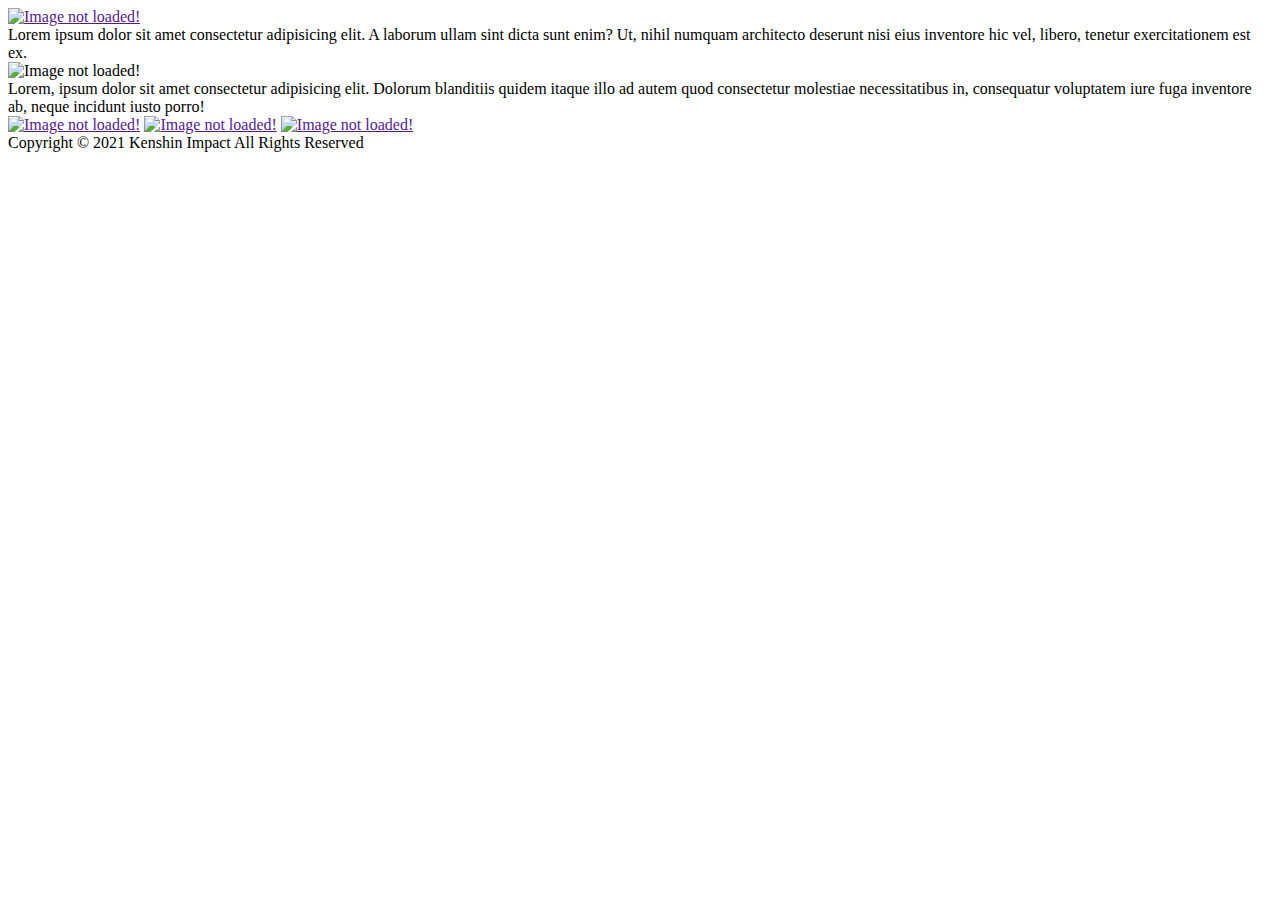
==== index.html @ 0c03f84d "Merge branch 'main' of https://github.com/YouCanCallMeMatt/HCI_FinalProject_KenshinImpact into main" ====
<!DOCTYPE html>
<html lang="en">

<head>
    <meta charset="UTF-8">
    <meta http-equiv="X-UA-Compatible" content="IE=edge">
    <meta name="viewport" content="width=device-width, initial-scale=1.0">
    <title>Kenshin Impact | Home</title>
    <link rel="shortcut icon" type="image/jpg" href="Favicon_Image_Location" />
    <link rel="stylesheet" href="./css/home.css">
</head>

<body>
    <div class="navbar">
        <a href=""><img src="" alt="Image not loaded!"></a>
        <div class="navbar-dropdown">

        </div>
    </div>
    <div class="content">
        Lorem ipsum dolor sit amet consectetur adipisicing elit. A laborum ullam sint dicta sunt enim? Ut, nihil numquam
        architecto deserunt nisi eius inventore hic vel, libero, tenetur exercitationem est ex.
    </div>
    <div class="footer">
        <div class="footer-top">
            <div class="footer-top-logo">
                <img src="" alt="Image not loaded!">
            </div>
            <div class="footer-top-content">
                Lorem, ipsum dolor sit amet consectetur adipisicing elit. Dolorum blanditiis quidem itaque illo ad autem
                quod consectetur molestiae necessitatibus in, consequatur voluptatem iure fuga inventore ab, neque
                incidunt iusto porro!
            </div>
            <div class="footer-top-social">
                <a href=""><img src="" alt="Image not loaded!"></a>
                <a href=""><img src="" alt="Image not loaded!"></a>
                <a href=""><img src="" alt="Image not loaded!"></a>
            </div>
        </div>
        <div class="footer-bottom">
            Copyright &copy 2021 Kenshin Impact All Rights Reserved
        </div>
    </div>
</body>

</html>
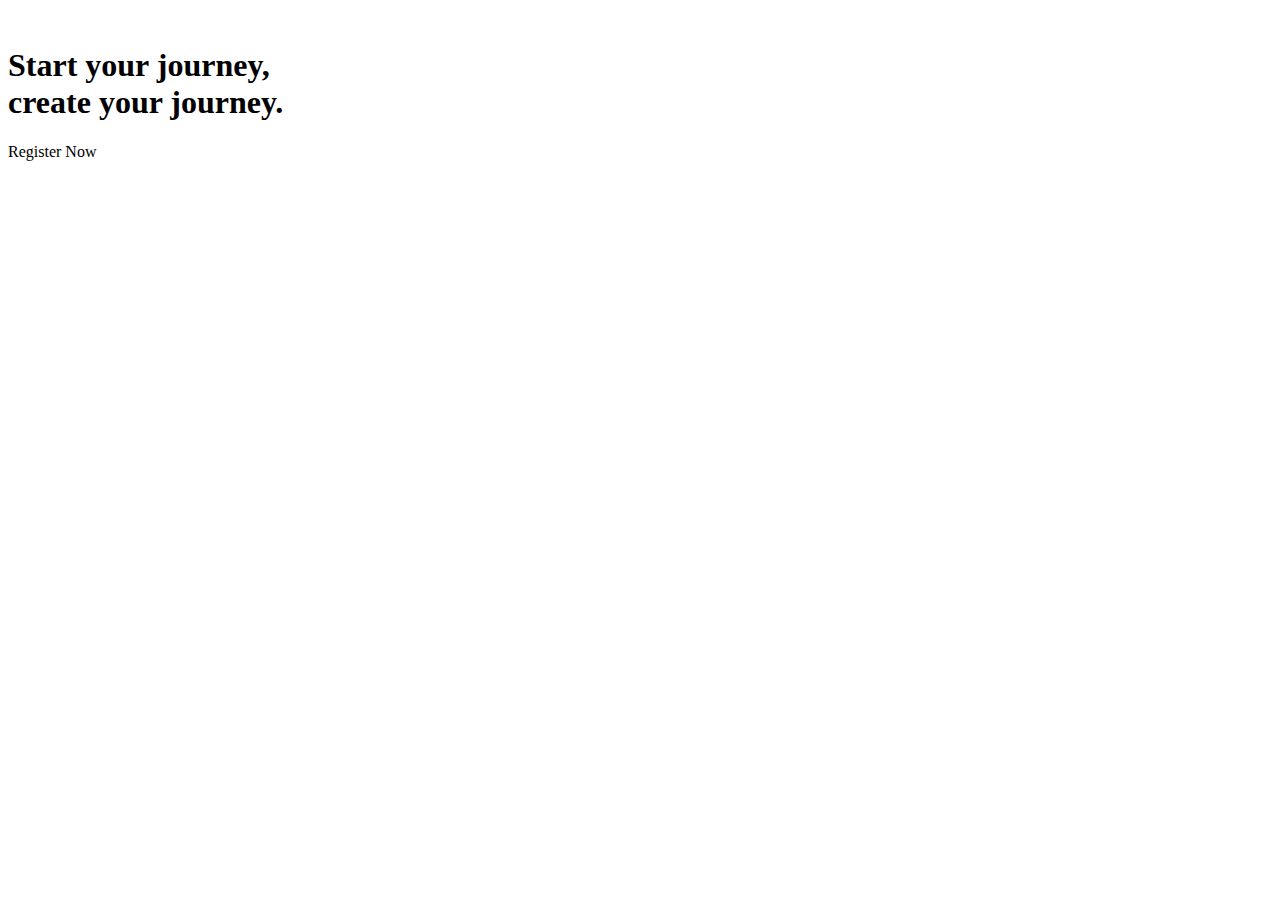
==== commit fce77149: "Modify" ====
--- a/index.html
+++ b/index.html
@@ -2,45 +2,37 @@
 <html lang="en">
 
 <head>
-    <meta charset="UTF-8">
-    <meta http-equiv="X-UA-Compatible" content="IE=edge">
-    <meta name="viewport" content="width=device-width, initial-scale=1.0">
-    <title>Kenshin Impact | Home</title>
-    <link rel="shortcut icon" type="image/jpg" href="Favicon_Image_Location" />
-    <link rel="stylesheet" href="./css/home.css">
+  <meta charset="UTF-8" />
+  <meta http-equiv="X-UA-Compatible" content="IE=edge" />
+  <meta name="viewport" content="width=device-width, initial-scale=1.0" />
+  <title>Kenshin Impact | Home</title>
+  <link rel="shortcut icon" type="image/jpg" href="Favicon_Image_Location" />
+  <link rel="stylesheet" href="./css/home.css" />
 </head>
 
 <body>
-    <div class="navbar">
-        <a href=""><img src="" alt="Image not loaded!"></a>
-        <div class="navbar-dropdown">
+  <span id="navbar-partial"></span>
 
-        </div>
+  <section class="hero dm-text">
+    <img class="slide active" src="./Assets/Pages/home/header1.jpg" alt="" />
+    <img class="slide deactivate" src="./Assets/Pages/home/header2.jpg" alt="" />
+    <img class="slide deactivate" src="./Assets/Pages/home/header3.jpg" alt="" />
+    <img class="slide deactivate" src="./Assets/Pages/home/header4.jpg" alt="" />
+
+    <div class="text-container">
+      <h1 class="">Start your journey, <br />create your journey.</h1>
+      <div class="btn">Register Now</div>
     </div>
-    <div class="content">
-        Lorem ipsum dolor sit amet consectetur adipisicing elit. A laborum ullam sint dicta sunt enim? Ut, nihil numquam
-        architecto deserunt nisi eius inventore hic vel, libero, tenetur exercitationem est ex.
-    </div>
-    <div class="footer">
-        <div class="footer-top">
-            <div class="footer-top-logo">
-                <img src="" alt="Image not loaded!">
-            </div>
-            <div class="footer-top-content">
-                Lorem, ipsum dolor sit amet consectetur adipisicing elit. Dolorum blanditiis quidem itaque illo ad autem
-                quod consectetur molestiae necessitatibus in, consequatur voluptatem iure fuga inventore ab, neque
-                incidunt iusto porro!
-            </div>
-            <div class="footer-top-social">
-                <a href=""><img src="" alt="Image not loaded!"></a>
-                <a href=""><img src="" alt="Image not loaded!"></a>
-                <a href=""><img src="" alt="Image not loaded!"></a>
-            </div>
-        </div>
-        <div class="footer-bottom">
-            Copyright &copy 2021 Kenshin Impact All Rights Reserved
-        </div>
-    </div>
+
+    <img class="arrow prev" src="./Assets/Pages/home/arrow-prev.png" alt="" />
+    <img class="arrow next" src="./Assets/Pages/home/arrow-next.png" alt="" />
+  </section>
+
+  <span id="footer-partial"></span>
+
+  <script src="https://code.jquery.com/jquery-3.6.0.js"></script>
+  <script src="./Javascript/load.js"></script>
+  <script src="./Javascript/home.js"></script>
 </body>
 
 </html>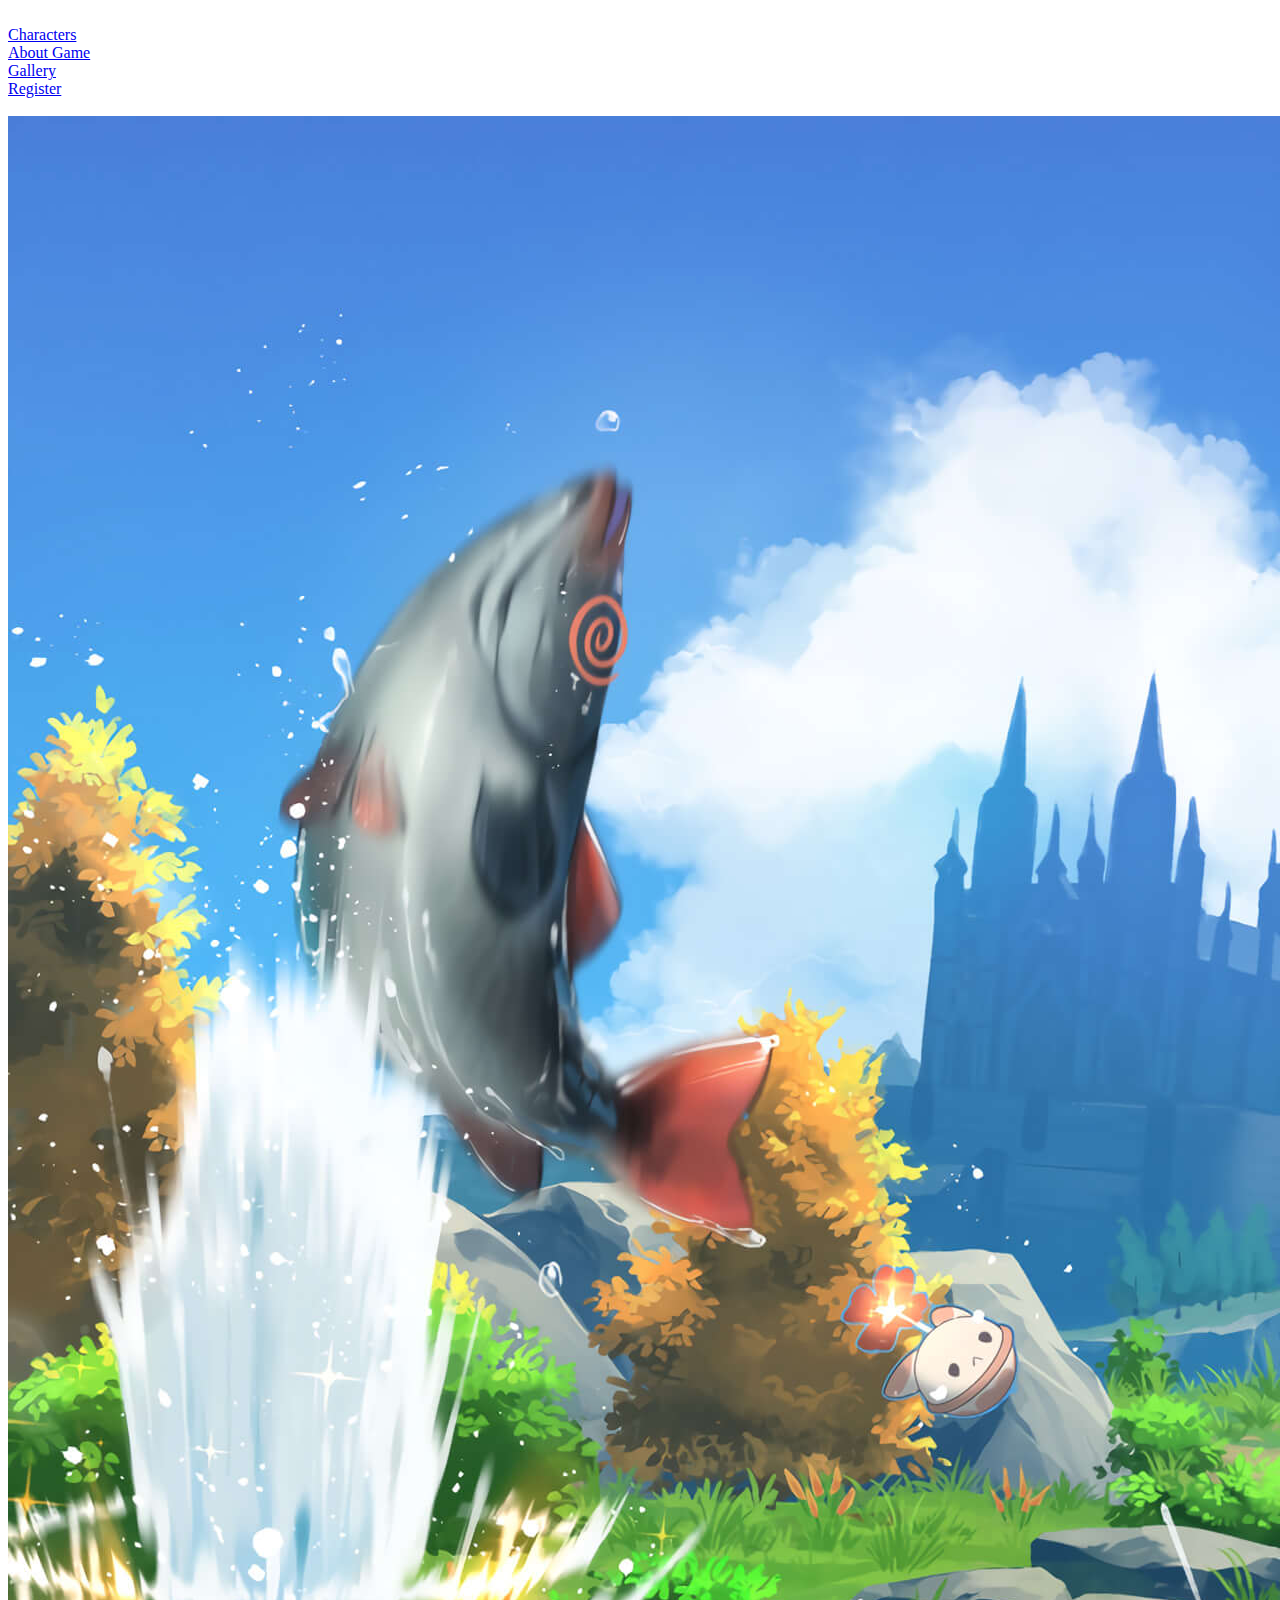
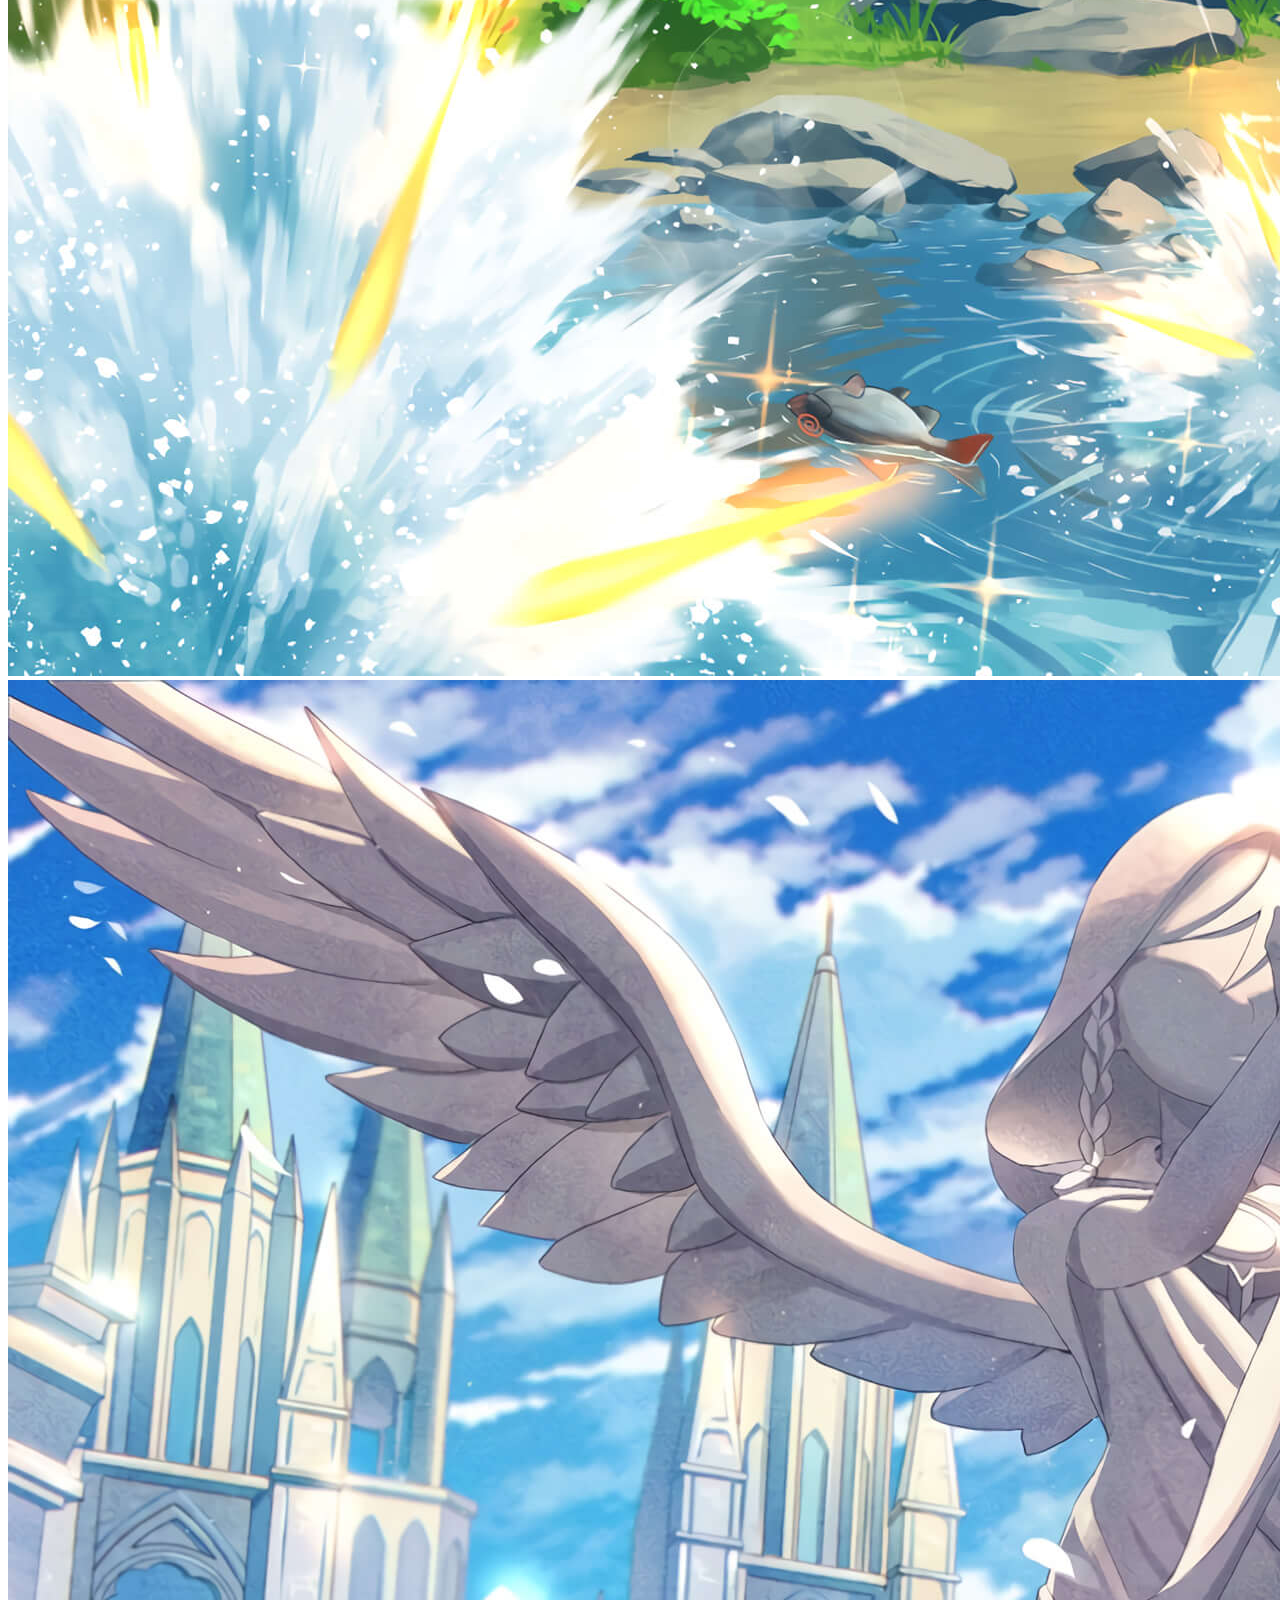
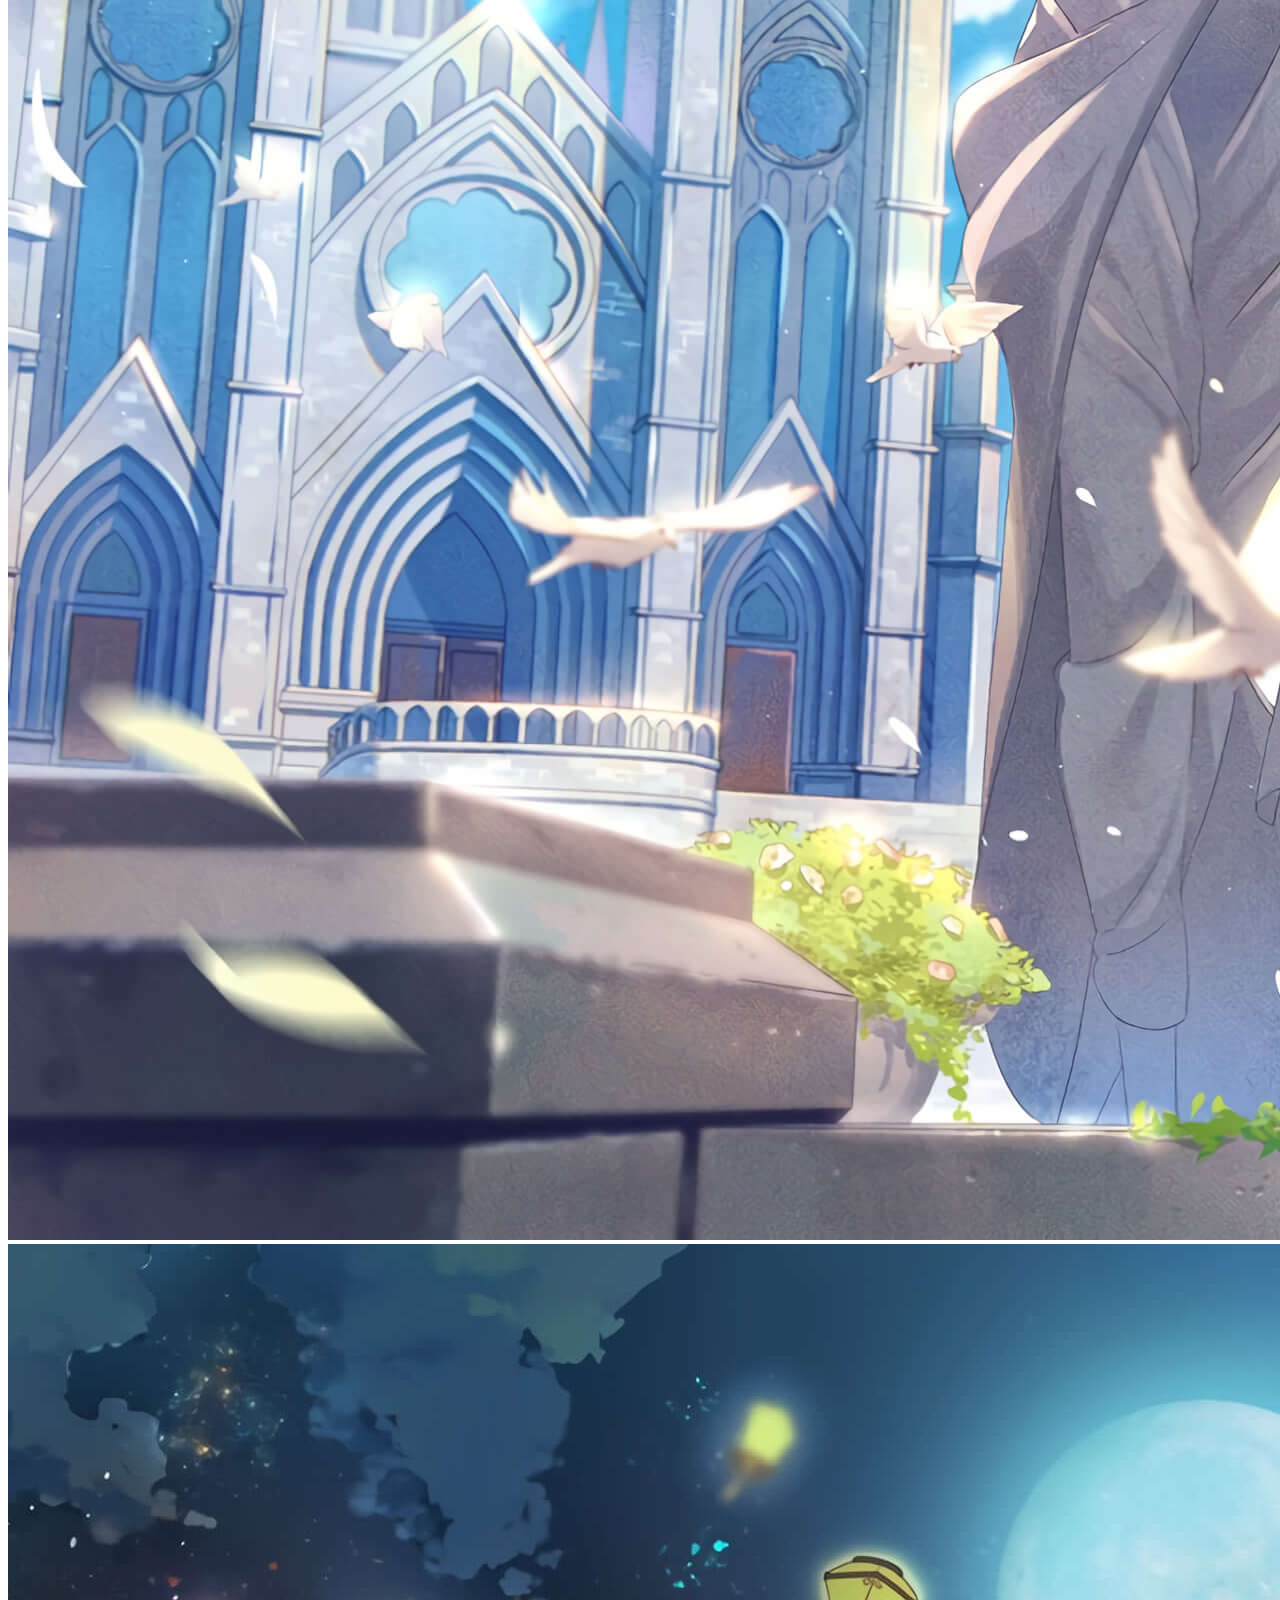
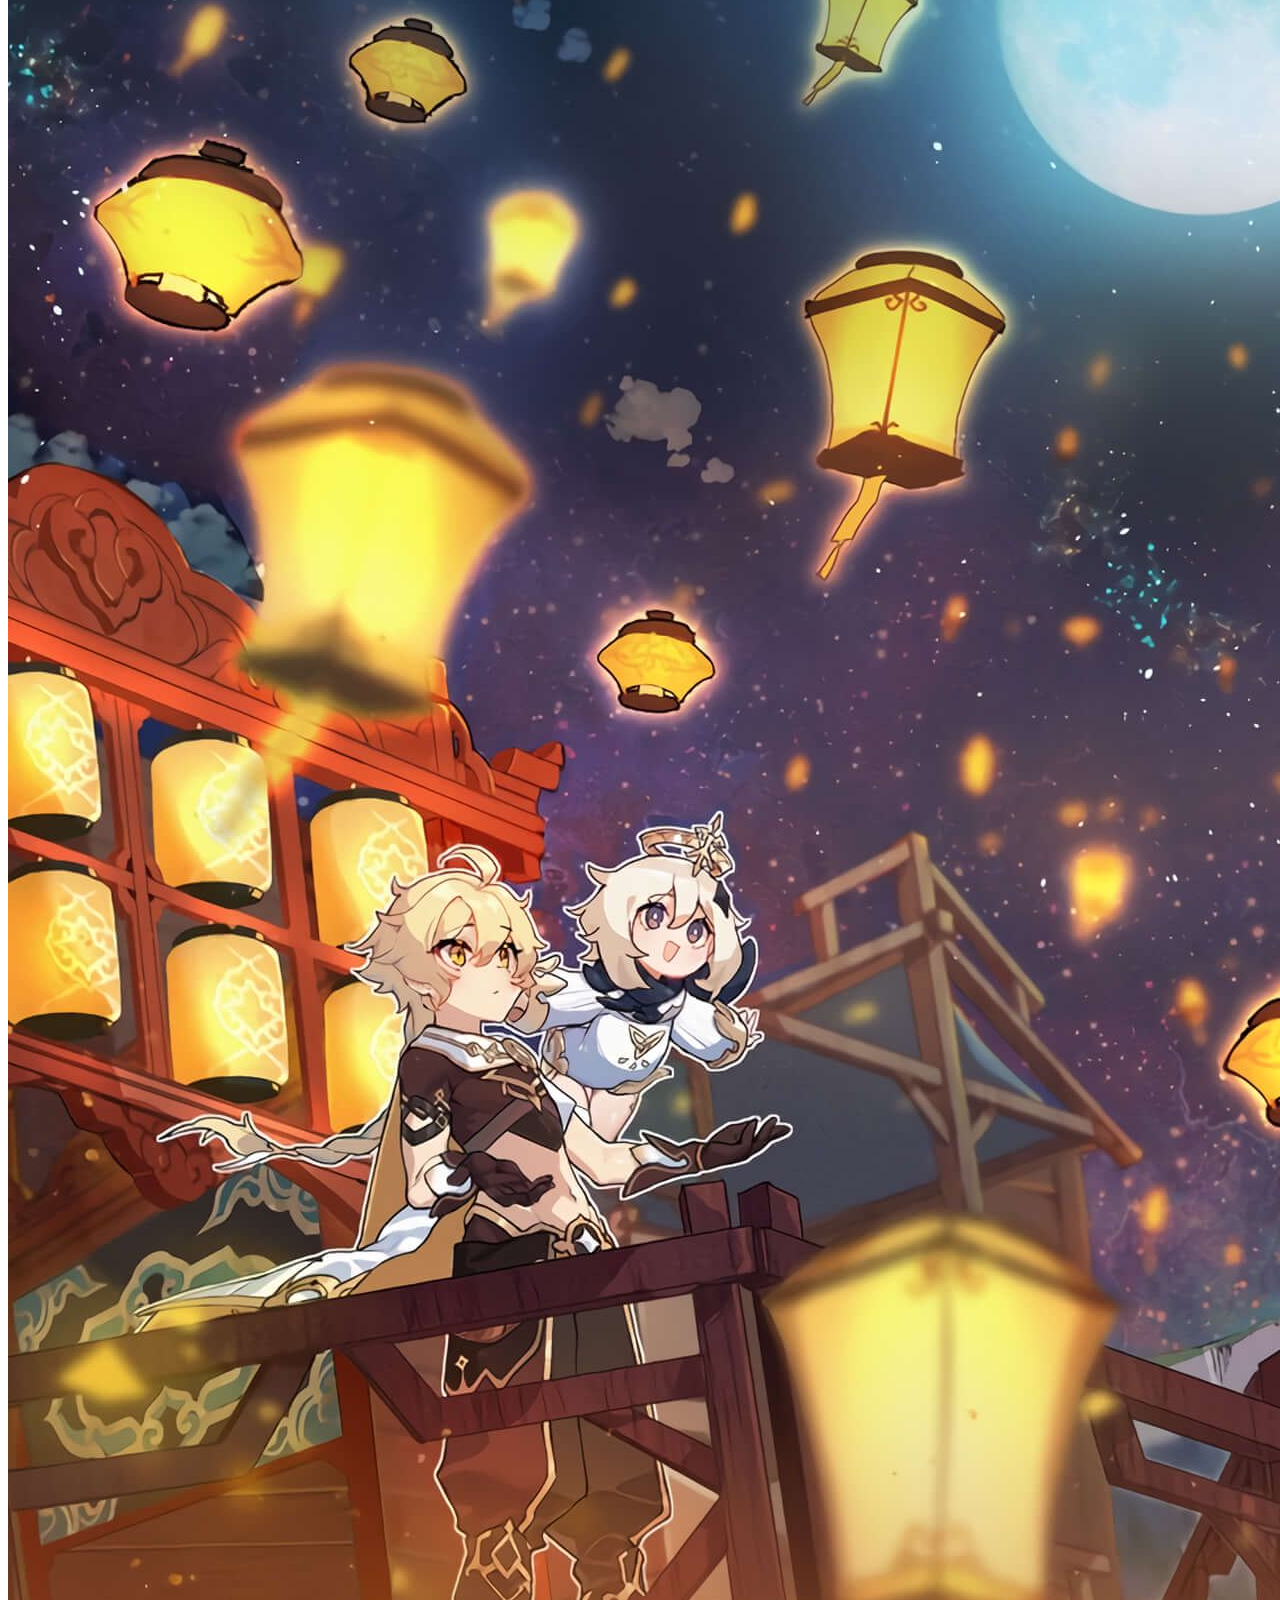
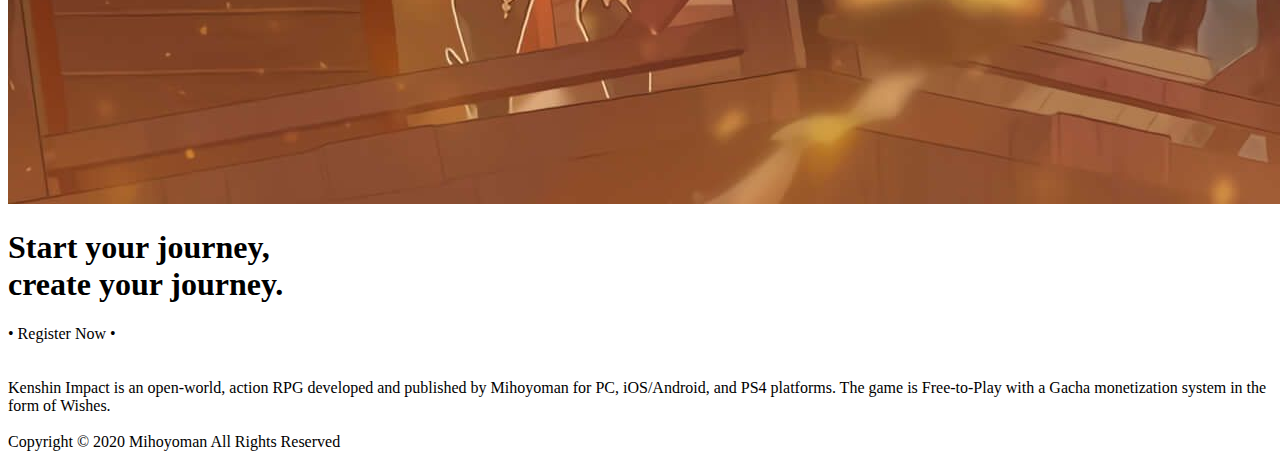
==== commit 0fdeace7: "minor address change" ====
--- a/index.html
+++ b/index.html
@@ -6,12 +6,24 @@
   <meta http-equiv="X-UA-Compatible" content="IE=edge" />
   <meta name="viewport" content="width=device-width, initial-scale=1.0" />
   <title>Kenshin Impact | Home</title>
-  <link rel="shortcut icon" type="image/jpg" href="Favicon_Image_Location" />
+  <link rel="shortcut icon" type="image/jpg" href="./Assets/Logo/favicon.png" />
   <link rel="stylesheet" href="./css/home.css" />
 </head>
 
 <body>
-  <span id="navbar-partial"></span>
+  <span id="navbar-partial">
+    <div class="navbar">
+      <a href="index.html"><img class="logo" width="100px" src="./Assets/Pages/home/Logo_Kenshin_Impact.png" alt="" /></a>
+      <img class="menu-icon" height="40px" src="./Assets/Pages/home/icons8-menu-480.png" alt="" />
+    </div>
+      
+    <div class="menu-container dm-text">
+      <div class="tab"><a href="./html/character.html">Characters</a></div>
+      <div class="tab"><a href="./html/about.html">About Game</a></div>
+      <div class="tab"><a href="./html/gallery.html">Gallery</a></div>
+      <div class="tab"><a href="./html/register.html">Register</a></div>
+    </div>
+  </span>
 
   <section class="hero dm-text">
     <img class="slide active" src="./Assets/Pages/home/header1.jpg" alt="" />
@@ -21,17 +33,36 @@
 
     <div class="text-container">
       <h1 class="">Start your journey, <br />create your journey.</h1>
-      <div class="btn">Register Now</div>
+      <div class="btn">• Register Now •</div>
     </div>
 
     <img class="arrow prev" src="./Assets/Pages/home/arrow-prev.png" alt="" />
     <img class="arrow next" src="./Assets/Pages/home/arrow-next.png" alt="" />
   </section>
 
-  <span id="footer-partial"></span>
+  <span id="footer-partial">
+    <div class="footer-container">
+      <div class="column">
+        <img width="200px" src="../Assets/Pages/home/Logo_Kenshin_Impact2.png" alt="" />
+      </div>
+      <div class="column roboto-text">
+        Kenshin Impact is an open-world, action RPG developed and published by
+        Mihoyoman for PC, iOS/Android, and PS4 platforms. The game is Free-to-Play
+        with a Gacha monetization system in the form of Wishes.
+      </div>
+      <div class="column socmed">
+        <a href="https://www.facebook.com/"><img src="../Assets/Pages/home/facebook.png" alt="" /></a>
+        <a href="https://www.instagram.com/"><img src="../Assets/Pages/home/instagram.png" alt="" /></a>
+        <a href="https://twitter.com/"><img src="../Assets/Pages/home/twitter.png" alt="" /></a>
+      </div>
+    </div>
+    <div class="copyright roboto-text">
+      Copyright © 2020 Mihoyoman All Rights Reserved
+    </div>
+  </span>
 
   <script src="https://code.jquery.com/jquery-3.6.0.js"></script>
-  <script src="./Javascript/load.js"></script>
+  <script src="./Javascript/navbar.js"></script>
   <script src="./Javascript/home.js"></script>
 </body>
 
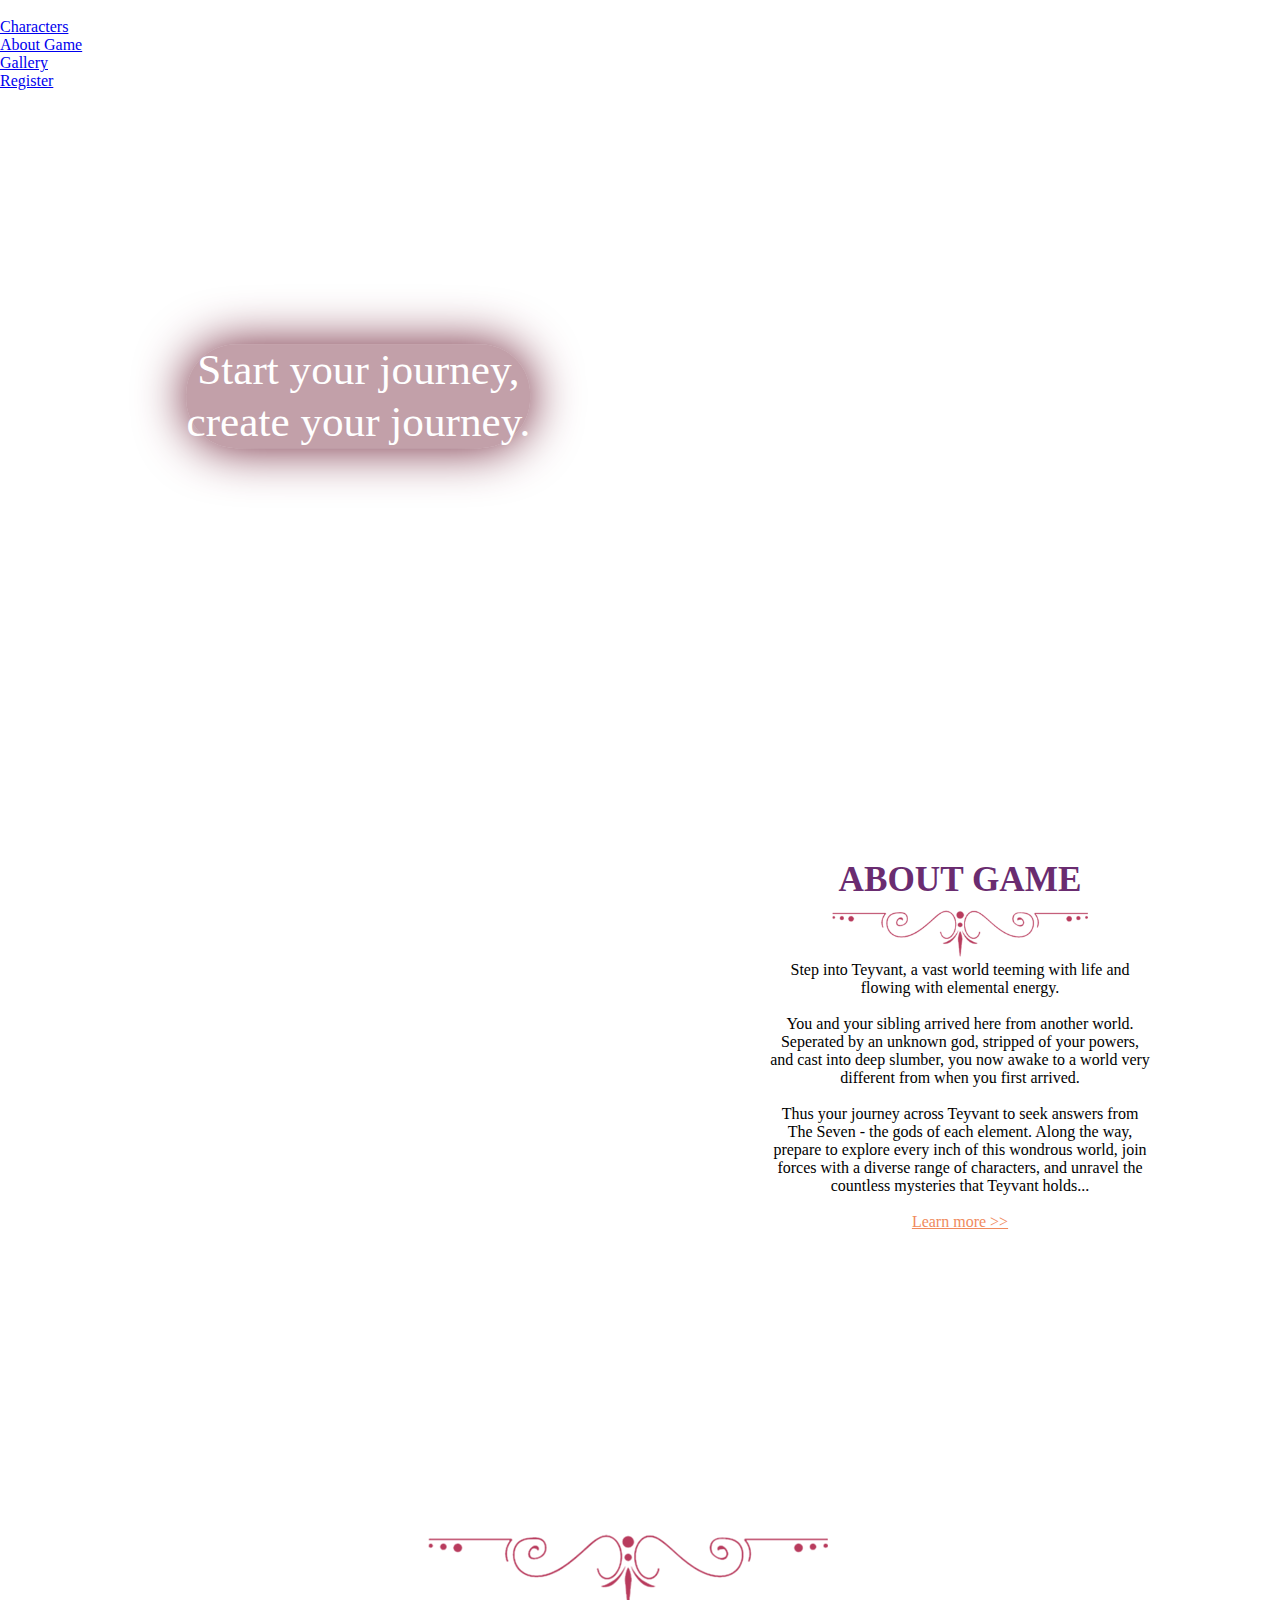
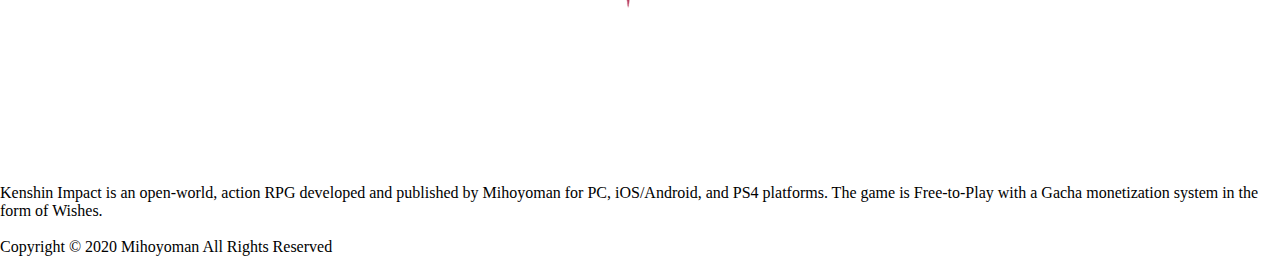
==== commit 10e76809: "about section done" ====
--- a/index.html
+++ b/index.html
@@ -1,69 +1,147 @@
 <!DOCTYPE html>
 <html lang="en">
+  <head>
+    <meta charset="UTF-8" />
+    <meta http-equiv="X-UA-Compatible" content="IE=edge" />
+    <meta name="viewport" content="width=device-width, initial-scale=1.0" />
+    <title>Kenshin Impact | Home</title>
+    <link
+      rel="shortcut icon"
+      type="image/jpg"
+      href="./Assets/Logo/favicon.png"
+    />
+    <link rel="stylesheet" href="./css/home.css" />
+  </head>
 
-<head>
-  <meta charset="UTF-8" />
-  <meta http-equiv="X-UA-Compatible" content="IE=edge" />
-  <meta name="viewport" content="width=device-width, initial-scale=1.0" />
-  <title>Kenshin Impact | Home</title>
-  <link rel="shortcut icon" type="image/jpg" href="./Assets/Logo/favicon.png" />
-  <link rel="stylesheet" href="./css/home.css" />
-</head>
+  <body>
+    <span id="navbar-partial">
+      <div class="navbar">
+        <a href="/"
+          ><img
+            class="logo"
+            width="100px"
+            src="./Assets/Pages/home/Logo_Kenshin_Impact.png"
+            alt=""
+        /></a>
+        <img
+          class="menu-icon"
+          height="40px"
+          src="./Assets/Pages/home/icons8-menu-480.png"
+          alt=""
+        />
+      </div>
 
-<body>
-  <span id="navbar-partial">
-    <div class="navbar">
-      <a href="index.html"><img class="logo" width="100px" src="./Assets/Pages/home/Logo_Kenshin_Impact.png" alt="" /></a>
-      <img class="menu-icon" height="40px" src="./Assets/Pages/home/icons8-menu-480.png" alt="" />
-    </div>
-      
-    <div class="menu-container dm-text">
-      <div class="tab"><a href="./html/character.html">Characters</a></div>
-      <div class="tab"><a href="./html/about.html">About Game</a></div>
-      <div class="tab"><a href="./html/gallery.html">Gallery</a></div>
-      <div class="tab"><a href="./html/register.html">Register</a></div>
-    </div>
-  </span>
+      <div class="menu-container dm-text">
+        <div class="tab"><a href="./html/character.html">Characters</a></div>
+        <div class="tab"><a href="./html/about.html">About Game</a></div>
+        <div class="tab"><a href="./html/gallery.html">Gallery</a></div>
+        <div class="tab"><a href="./html/register.html">Register</a></div>
+      </div>
+    </span>
 
-  <section class="hero dm-text">
-    <img class="slide active" src="./Assets/Pages/home/header1.jpg" alt="" />
-    <img class="slide deactivate" src="./Assets/Pages/home/header2.jpg" alt="" />
-    <img class="slide deactivate" src="./Assets/Pages/home/header3.jpg" alt="" />
-    <img class="slide deactivate" src="./Assets/Pages/home/header4.jpg" alt="" />
+    <section class="hero dm-text">
+      <img class="slide active" src="./Assets/Pages/home/header1.jpg" alt="" />
+      <img
+        class="slide deactivate"
+        src="./Assets/Pages/home/header2.jpg"
+        alt=""
+      />
+      <img
+        class="slide deactivate"
+        src="./Assets/Pages/home/header3.jpg"
+        alt=""
+      />
+      <img
+        class="slide deactivate"
+        src="./Assets/Pages/home/header4.jpg"
+        alt=""
+      />
 
-    <div class="text-container">
-      <h1 class="">Start your journey, <br />create your journey.</h1>
-      <div class="btn">• Register Now •</div>
-    </div>
+      <div class="text-container">
+        <h1 class="">Start your journey, <br />create your journey.</h1>
+        <div class="btn">• Register Now •</div>
+      </div>
 
-    <img class="arrow prev" src="./Assets/Pages/home/arrow-prev.png" alt="" />
-    <img class="arrow next" src="./Assets/Pages/home/arrow-next.png" alt="" />
-  </section>
+      <img class="arrow prev" src="./Assets/Pages/home/arrow-prev.png" alt="" />
+      <img class="arrow next" src="./Assets/Pages/home/arrow-next.png" alt="" />
+    </section>
 
-  <span id="footer-partial">
-    <div class="footer-container">
-      <div class="column">
-        <img width="200px" src="../Assets/Pages/home/Logo_Kenshin_Impact2.png" alt="" />
+    <section class="about">
+      <div class="container">
+        <img class="character" src="./Assets/Pages/home/about.png" alt="" />
       </div>
-      <div class="column roboto-text">
-        Kenshin Impact is an open-world, action RPG developed and published by
-        Mihoyoman for PC, iOS/Android, and PS4 platforms. The game is Free-to-Play
-        with a Gacha monetization system in the form of Wishes.
+
+      <div class="container">
+        <div class="title-cont">
+          <h1 class="title text-dm">ABOUT GAME</h1>
+          <img
+            class="line"
+            src="./Assets/Pages/home/title_container.png"
+            alt=""
+          />
+        </div>
+        <div class="text-roboto">
+          Step into Teyvant, a vast world teeming with life and flowing with
+          elemental energy. <br /><br />
+          You and your sibling arrived here from another world. Seperated by an
+          unknown god, stripped of your powers, and cast into deep slumber, you
+          now awake to a world very different from when you first arrived.<br /><br />
+          Thus your journey across Teyvant to seek answers from The Seven - the
+          gods of each element. Along the way, prepare to explore every inch of
+          this wondrous world, join forces with a diverse range of characters,
+          and unravel the countless mysteries that Teyvant holds...<br /><br />
+          <a href="./html/about.html">Learn more >></a>
+        </div>
       </div>
-      <div class="column socmed">
-        <a href="https://www.facebook.com/"><img src="../Assets/Pages/home/facebook.png" alt="" /></a>
-        <a href="https://www.instagram.com/"><img src="../Assets/Pages/home/instagram.png" alt="" /></a>
-        <a href="https://twitter.com/"><img src="../Assets/Pages/home/twitter.png" alt="" /></a>
+    </section>
+
+    <section class="screenshots">
+      <div class="title-cont">
+        <h1 class="title text-dm">SCREENSHOTS</h1>
+        <img
+          class="line"
+          src="./Assets/Pages/home/title_container.png"
+          alt=""
+        />
+
+        <img src="./Assets/Pages/home/screenshots1.png" alt="">
+        <img src="./Assets/Pages/home/screenshots2.png" alt="">
+        <img src="./Assets/Pages/home/screenshots3.png" alt="">
+    </section>
+
+    <span id="footer-partial">
+      <div class="footer-container">
+        <div class="column">
+          <img
+            width="200px"
+            src="../Assets/Pages/home/Logo_Kenshin_Impact2.png"
+            alt=""
+          />
+        </div>
+        <div class="column roboto-text">
+          Kenshin Impact is an open-world, action RPG developed and published by
+          Mihoyoman for PC, iOS/Android, and PS4 platforms. The game is
+          Free-to-Play with a Gacha monetization system in the form of Wishes.
+        </div>
+        <div class="column socmed">
+          <a href="https://www.facebook.com/"
+            ><img src="../Assets/Pages/home/facebook.png" alt=""
+          /></a>
+          <a href="https://www.instagram.com/"
+            ><img src="../Assets/Pages/home/instagram.png" alt=""
+          /></a>
+          <a href="https://twitter.com/"
+            ><img src="../Assets/Pages/home/twitter.png" alt=""
+          /></a>
+        </div>
       </div>
-    </div>
-    <div class="copyright roboto-text">
-      Copyright © 2020 Mihoyoman All Rights Reserved
-    </div>
-  </span>
+      <div class="copyright roboto-text">
+        Copyright © 2020 Mihoyoman All Rights Reserved
+      </div>
+    </span>
 
-  <script src="https://code.jquery.com/jquery-3.6.0.js"></script>
-  <script src="./Javascript/navbar.js"></script>
-  <script src="./Javascript/home.js"></script>
-</body>
-
-</html>+    <script src="https://code.jquery.com/jquery-3.6.0.js"></script>
+    <script src="./Javascript/navbar.js"></script>
+    <script src="./Javascript/home.js"></script>
+  </body>
+</html>
--- a/css/home.css
+++ b/css/home.css
@@ -0,0 +1,136 @@
+@import "./style.css";
+
+section {
+  width: 100%;
+}
+
+.hero {
+  color: white;
+  position: relative;
+  height: 550px;
+  height: 80vh;
+  overflow: hidden;
+}
+
+.hero .slide {
+  width: 100%;
+  display: block;
+  position: absolute;
+  top: 50%;
+  left: 50%;
+  transform: translate(-50%, -50%);
+  transition: opacity 3s;
+  opacity: 0;
+}
+
+.hero .active {
+  transition: opacity 3s;
+  opacity: 1;
+}
+
+.hero .text-container {
+  position: absolute;
+  top: 50%;
+  left: 28%;
+  transform: translate(-50%, -50%);
+  z-index: 50;
+}
+
+.hero h1 {
+  font-size: 2.7rem;
+  background-color: #6e1f356c;
+  box-shadow: 0px 0px 50px #6e1f35;
+  border-radius: 50px;
+  font-weight: 200;
+  line-height: 1.2;
+  text-align: center;
+}
+
+.hero .btn {
+  background-image: url("../Assets/Pages/home/play_button.png");
+  padding: 20px 15px;
+  width: 50%;
+  background-repeat: no-repeat;
+  background-size: cover;
+  text-align: center;
+  margin: 0 auto;
+  margin-top: 50px;
+  cursor: pointer;
+}
+
+.hero .arrow {
+  transform: translate(-50%, -50%);
+  position: absolute;
+  top: 50%;
+  min-width: 50px;
+  width: 3vw;
+  cursor: pointer;
+}
+
+.hero .prev {
+  left: 5%;
+}
+
+.hero .next {
+  right: 2%;
+}
+
+.about {
+  display: flex;
+  flex-direction: row;
+  justify-content: space-between;
+  padding-top: 50px;
+}
+
+.about .container {
+  width: 450vw;
+  height: 450px;
+  position: relative;
+}
+
+.about .character {
+  width: 100%;
+  position: absolute;
+  bottom: 0;
+  left: 0;
+}
+
+.about .title {
+  font-size: 2.2rem;
+  color: var(--cpurple);
+  margin-bottom: 10px;
+}
+
+.about .title-cont img {
+  width: 40%;
+}
+
+.about .container:last-child {
+  text-align: center;
+}
+
+.about .container:last-child .text-roboto {
+  width: 60%;
+  margin: 0 auto;
+  padding-bottom: 100px;
+}
+
+.about a {
+  color: var(--corange);
+}
+
+.screenshots {
+  background-image: url("../Assets/Pages/home/screenshots_bg.jpg");
+  background-position: top;
+  padding: 150px 0;
+}
+
+.screenshots .title-cont {
+  color: white;
+  width: 100%;
+  font-size: 2rem;
+  text-align: center;
+}
+
+.screenshots .title-cont img {
+}
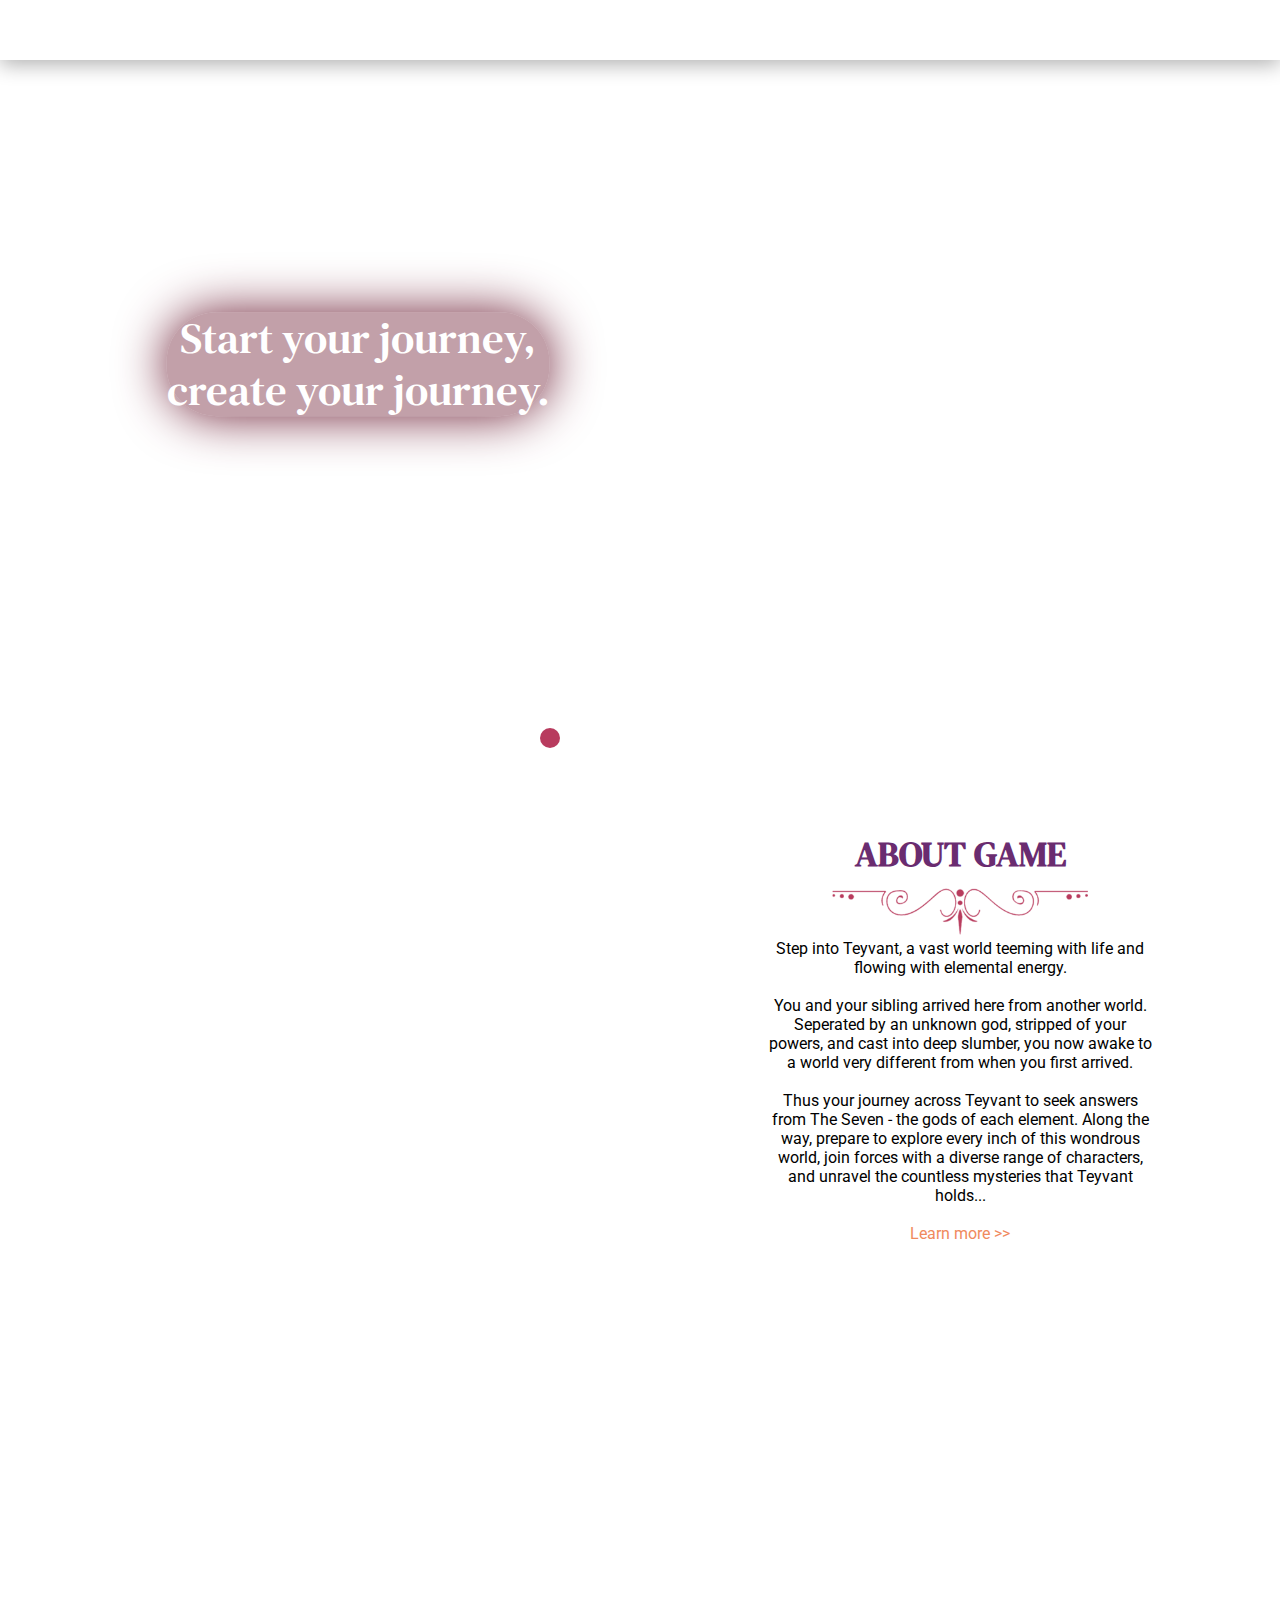
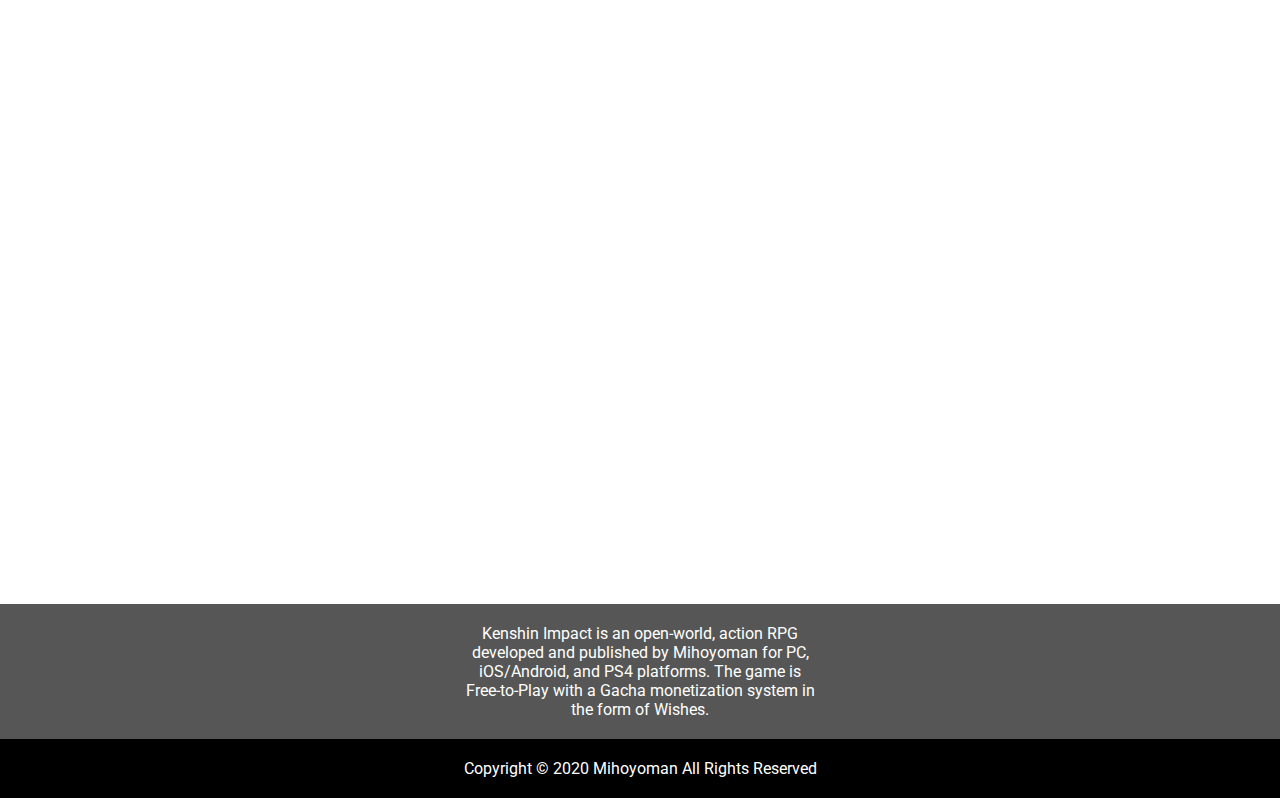
==== commit a3eff700: "dots in hero section added" ====
--- a/index.html
+++ b/index.html
@@ -64,6 +64,13 @@
 
       <img class="arrow prev" src="./Assets/Pages/home/arrow-prev.png" alt="" />
       <img class="arrow next" src="./Assets/Pages/home/arrow-next.png" alt="" />
+
+      <ul class="dots">
+        <li class="dot-active"></li>
+        <li class=""></li>
+        <li class=""></li>
+        <li clas=""></li>
+      </ul>
     </section>
 
     <section class="about">
@@ -73,14 +80,14 @@
 
       <div class="container">
         <div class="title-cont">
-          <h1 class="title text-dm">ABOUT GAME</h1>
+          <h1 class="title dm-text">ABOUT GAME</h1>
           <img
             class="line"
             src="./Assets/Pages/home/title_container.png"
             alt=""
           />
         </div>
-        <div class="text-roboto">
+        <div class="roboto-text">
           Step into Teyvant, a vast world teeming with life and flowing with
           elemental energy. <br /><br />
           You and your sibling arrived here from another world. Seperated by an
@@ -97,16 +104,19 @@
 
     <section class="screenshots">
       <div class="title-cont">
-        <h1 class="title text-dm">SCREENSHOTS</h1>
+        <h1 class="title dm-text">SCREENSHOTS</h1>
         <img
           class="line"
           src="./Assets/Pages/home/title_container.png"
           alt=""
         />
+      </div>
 
-        <img src="./Assets/Pages/home/screenshots1.png" alt="">
-        <img src="./Assets/Pages/home/screenshots2.png" alt="">
-        <img src="./Assets/Pages/home/screenshots3.png" alt="">
+      <img class="image" src="./Assets/Pages/home/screenshots1.png" alt="" />
+      <img class="image" src="./Assets/Pages/home/screenshots2.png" alt="" />
+      <img class="image" src="./Assets/Pages/home/screenshots3.png" alt="" />
+
+      <a class="btn dm-text" href="./html/gallery.html">More Pictures... </a>
     </section>
 
     <span id="footer-partial">
--- a/css/home.css
+++ b/css/home.css
@@ -75,6 +75,28 @@
   right: 2%;
 }
 
+.hero .dots {
+  transform: translate(-50%, -50%);
+  position: absolute;
+  bottom: 3%;
+  left: 50%;
+  /* bottom: 30px; */
+  display: flex;
+  flex-direction: row;
+}
+
+.hero .dots li {
+  width: 20px;
+  height: 20px;
+  background-color: white;
+  border-radius: 50px;
+  margin: 0 20px;
+}
+
+.hero .dot-active {
+  background-color: var(--cred) !important;
+}
+
 .about {
   display: flex;
   flex-direction: row;
@@ -109,7 +131,7 @@
   text-align: center;
 }
 
-.about .container:last-child .text-roboto {
+.about .container:last-child .roboto-text {
   width: 60%;
   margin: 0 auto;
   padding-bottom: 100px;
@@ -123,14 +145,44 @@
   background-image: url("../Assets/Pages/home/screenshots_bg.jpg");
   background-position: top;
   padding: 150px 0;
+  display: flex;
+  flex-direction: column;
+  align-items: center;
 }
 
 .screenshots .title-cont {
   color: white;
   width: 100%;
-  font-size: 2rem;
+  font-size: 2.2rem;
   text-align: center;
+  margin-bottom: 50px;
+  filter: brightness(0) invert(1);
 }
 
 .screenshots .title-cont img {
+  width: 500px;
+  margin-top: 15px;
 }
+
+.screenshots .image {
+  width: 70vw;
+  margin-bottom: 80px;
+}
+
+.screenshots .btn {
+  font-size: 1.5rem;
+  color: white;
+  background-image: url("../Assets/Pages/home/play_button.png");
+  padding: 20px 15px;
+  width: 300px;
+  height: 5rem;
+  background-repeat: no-repeat;
+  background-size: contain;
+  margin: 0 auto;
+  cursor: pointer;
+  background-position: center;
+  display: flex;
+  flex-direction: column;
+  justify-content: center;
+  align-items: center;
+}
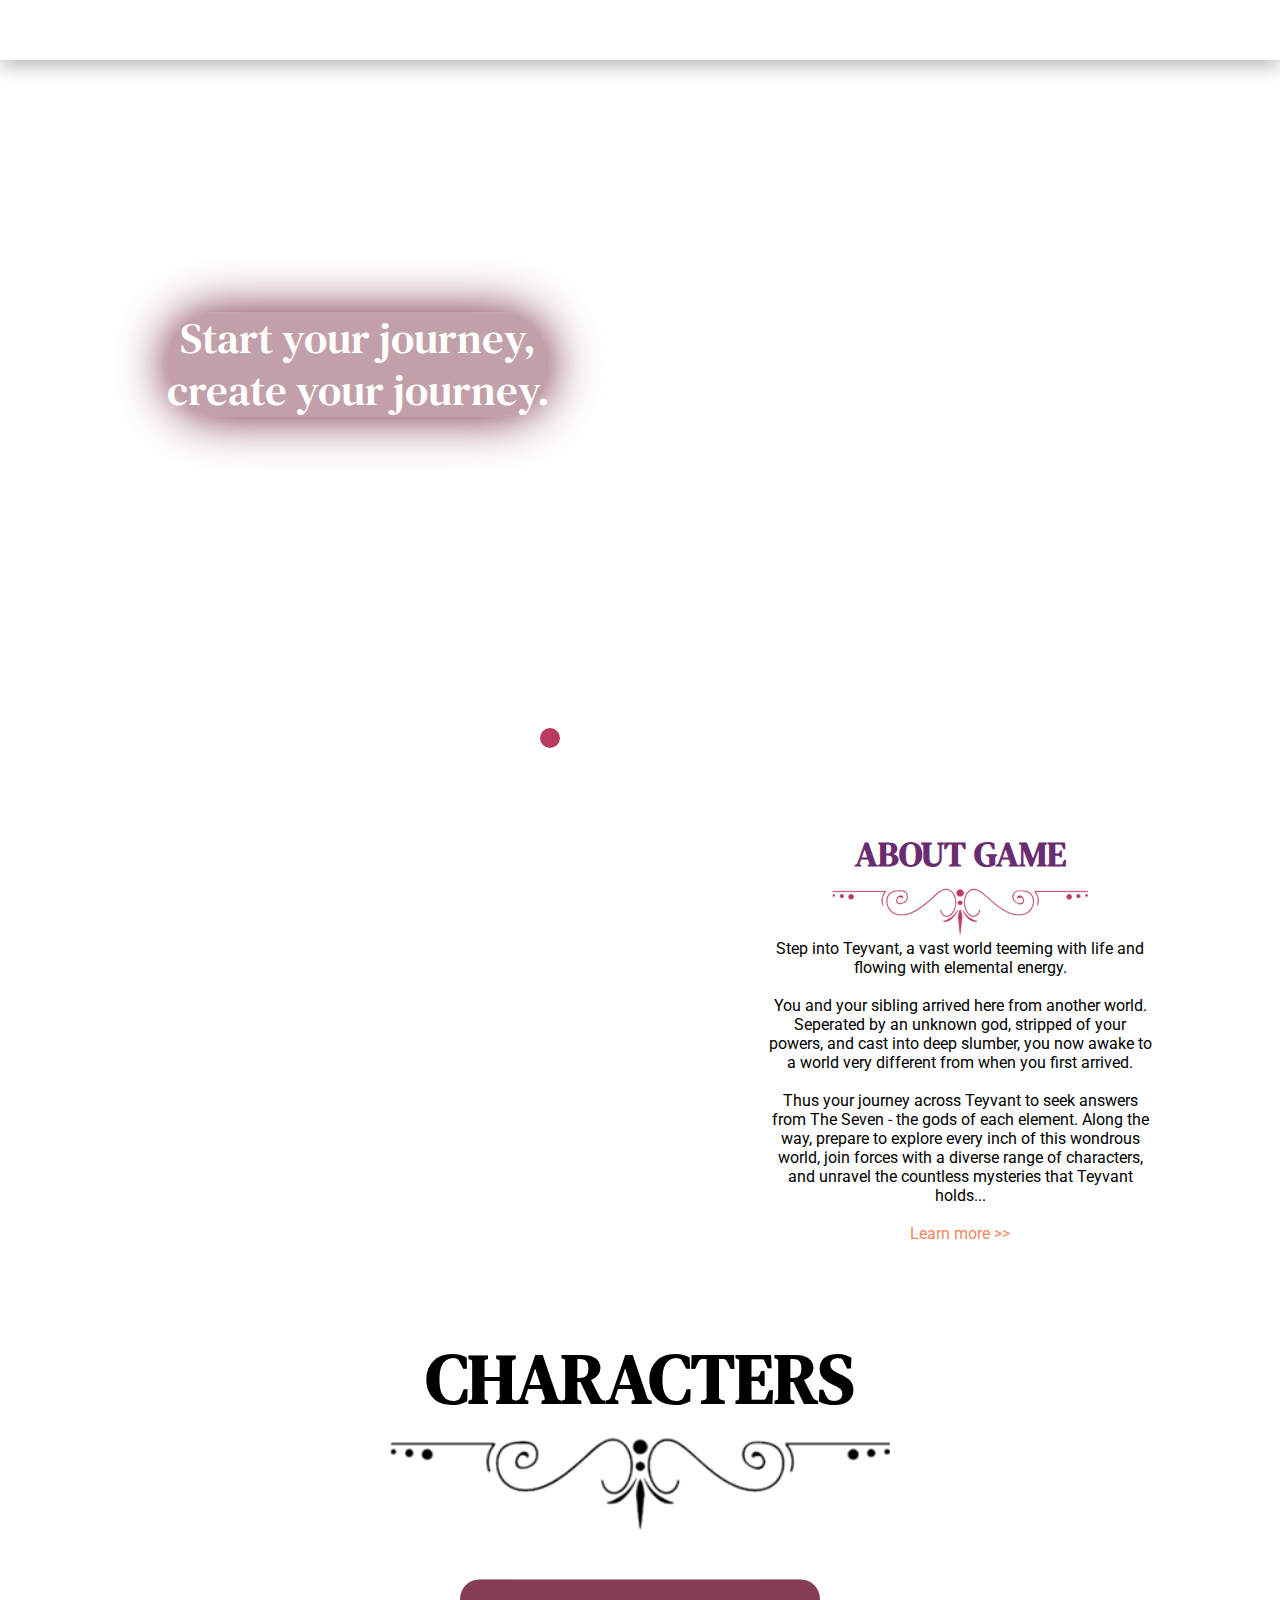
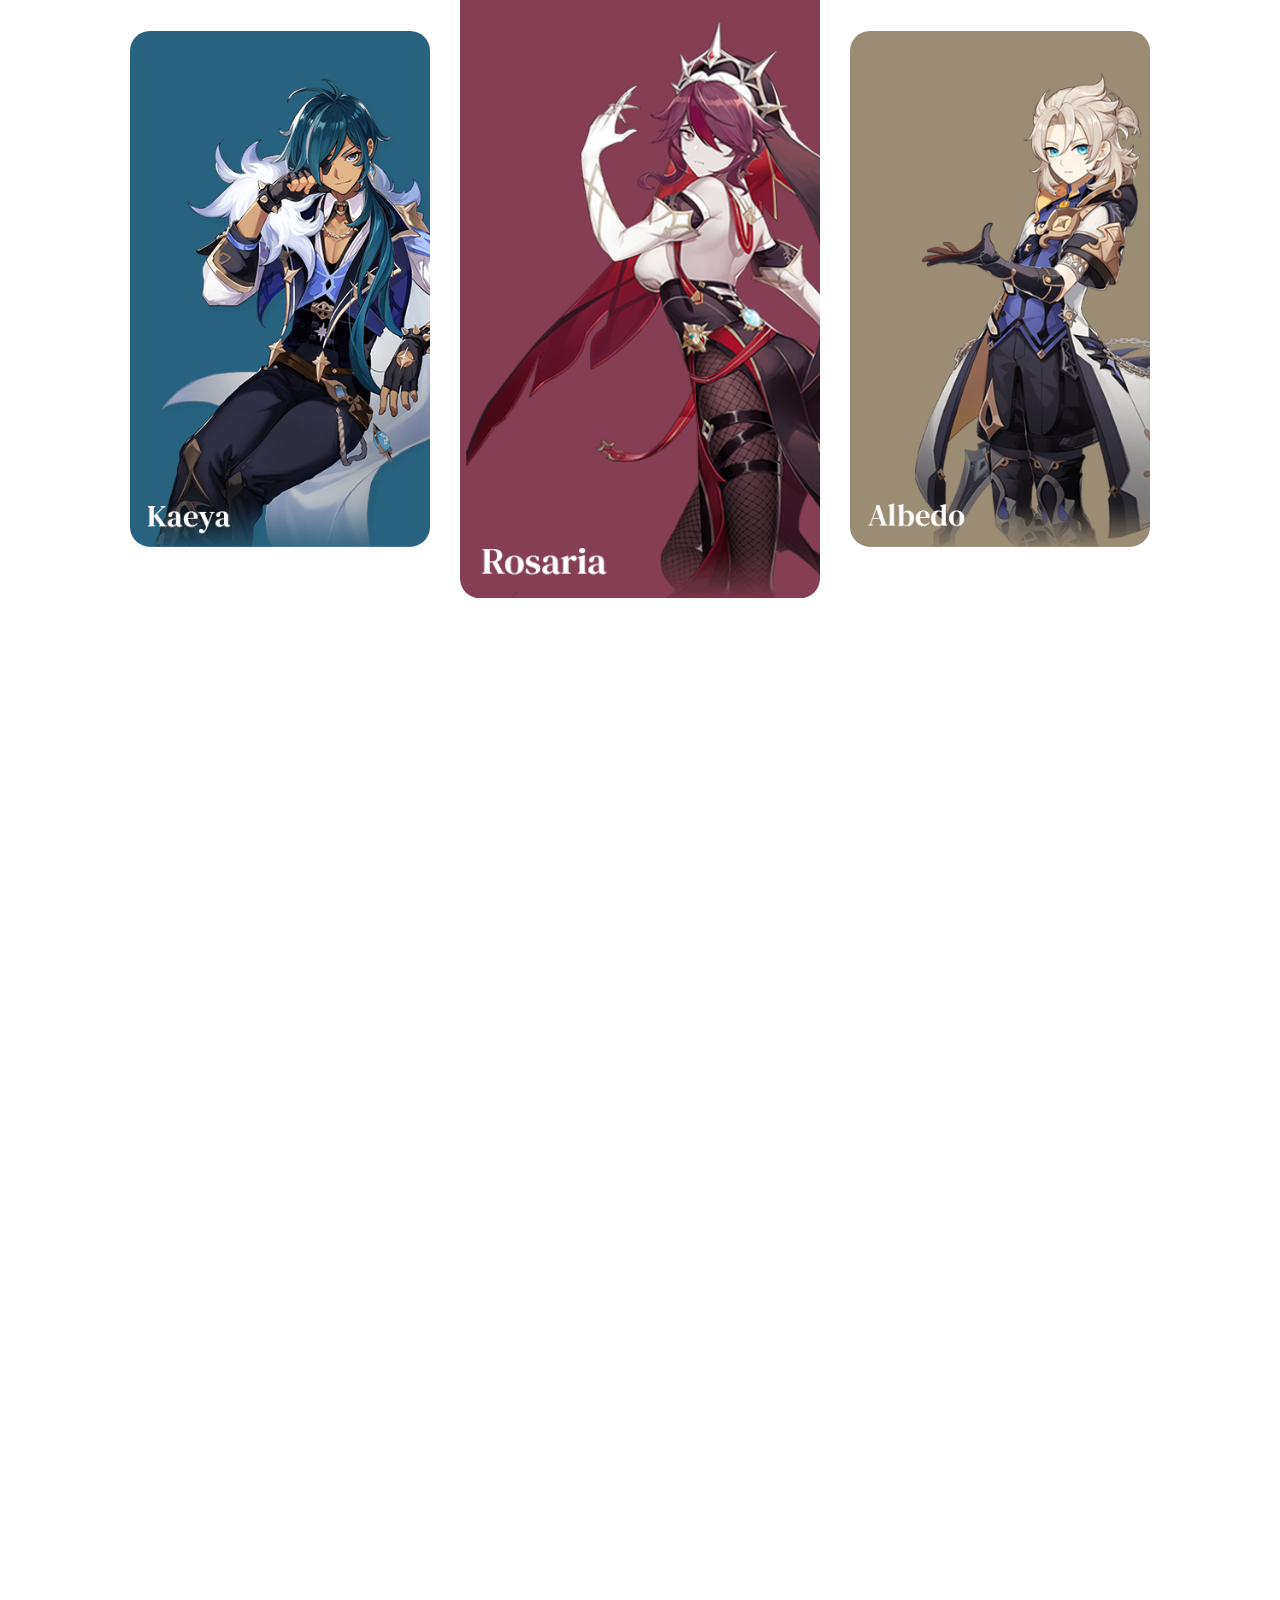
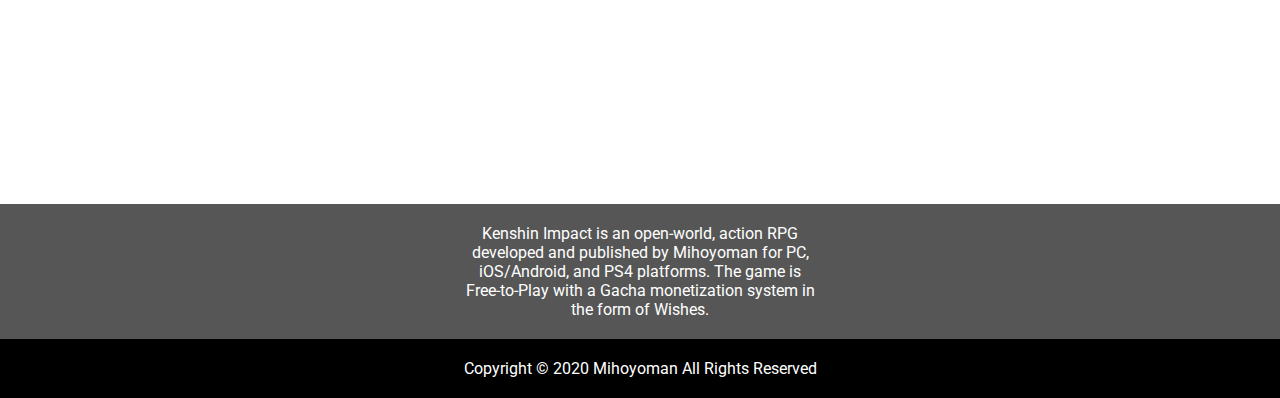
==== commit 3699f50e: "characters section done" ====
--- a/index.html
+++ b/index.html
@@ -102,6 +102,51 @@
       </div>
     </section>
 
+    <section class="characters">
+      <div class="title-cont">
+        <h1 class="title dm-text">CHARACTERS</h1>
+        <img
+          class="line"
+          src="./Assets/Pages/home/title_container.png"
+          alt=""
+        />
+      </div>
+
+      <div class="carousel">
+        <img
+          class="card middle"
+          src="./Assets/Pages/home/characters/char1.png"
+          alt=""
+        />
+        <img
+          class="card right"
+          src="./Assets/Pages/home/characters/char2.png"
+          alt=""
+        />
+        <img
+          class="card"
+          src="./Assets/Pages/home/characters/char3.png"
+          alt=""
+        />
+        <img
+          class="card left"
+          src="./Assets/Pages/home/characters/char4.png"
+          alt=""
+        />
+
+        <img
+          class="arrow prev"
+          src="./Assets/Pages/home/arrow-prev.png"
+          alt=""
+        />
+        <img
+          class="arrow next"
+          src="./Assets/Pages/home/arrow-next.png"
+          alt=""
+        />
+      </div>
+    </section>
+
     <section class="screenshots">
       <div class="title-cont">
         <h1 class="title dm-text">SCREENSHOTS</h1>
--- a/css/home.css
+++ b/css/home.css
@@ -58,10 +58,9 @@
   cursor: pointer;
 }
 
-.hero .arrow {
-  transform: translate(-50%, -50%);
-  position: absolute;
-  top: 50%;
+.arrow {
+  transform: translate(-50%, -50%);
+  position: absolute;
   min-width: 50px;
   width: 3vw;
   cursor: pointer;
@@ -69,10 +68,12 @@
 
 .hero .prev {
   left: 5%;
+  top: 50%;
 }
 
 .hero .next {
   right: 2%;
+  top: 50%;
 }
 
 .hero .dots {
@@ -139,6 +140,77 @@
 
 .about a {
   color: var(--corange);
+}
+
+.characters {
+  background-image: url("../Assets/Pages/home/character-bg.png");
+  background-position: bottom;
+  height: 1200px;
+}
+
+.characters .title-cont {
+  color: white;
+  width: 100%;
+  font-size: 2.2rem;
+  text-align: center;
+  padding-top: 50px;
+  margin-bottom: 50px;
+  filter: brightness(100) invert(1);
+}
+
+.characters .title-cont img {
+  width: 500px;
+  margin-top: 10px;
+}
+
+.characters .carousel {
+  position: relative;
+  width: 100%;
+  height: 600px;
+}
+
+.characters .card {
+  position: absolute;
+  top: 50%;
+  left: 50%;
+  transform: translate(-50%, -50%);
+  opacity: 0;
+  border-radius: 20px;
+  width: 360px;
+  z-index: 1;
+
+  transition-property: all;
+  transition-timing-function: ease;
+  transition-duration: 1s;
+}
+
+.characters .middle {
+  opacity: 1;
+  z-index: 3;
+}
+
+.characters .left {
+  opacity: 1;
+  transform: translate(-170%, -50%);
+  width: 300px;
+  z-index: 2;
+}
+
+.characters .right {
+  opacity: 1;
+  transform: translate(70%, -50%);
+  width: 300px;
+  z-index: 2;
+}
+
+.characters .prev {
+  left: 5%;
+  top: 50%;
+}
+
+.characters .next {
+  right: 2%;
+  top: 50%;
 }
 
 .screenshots {
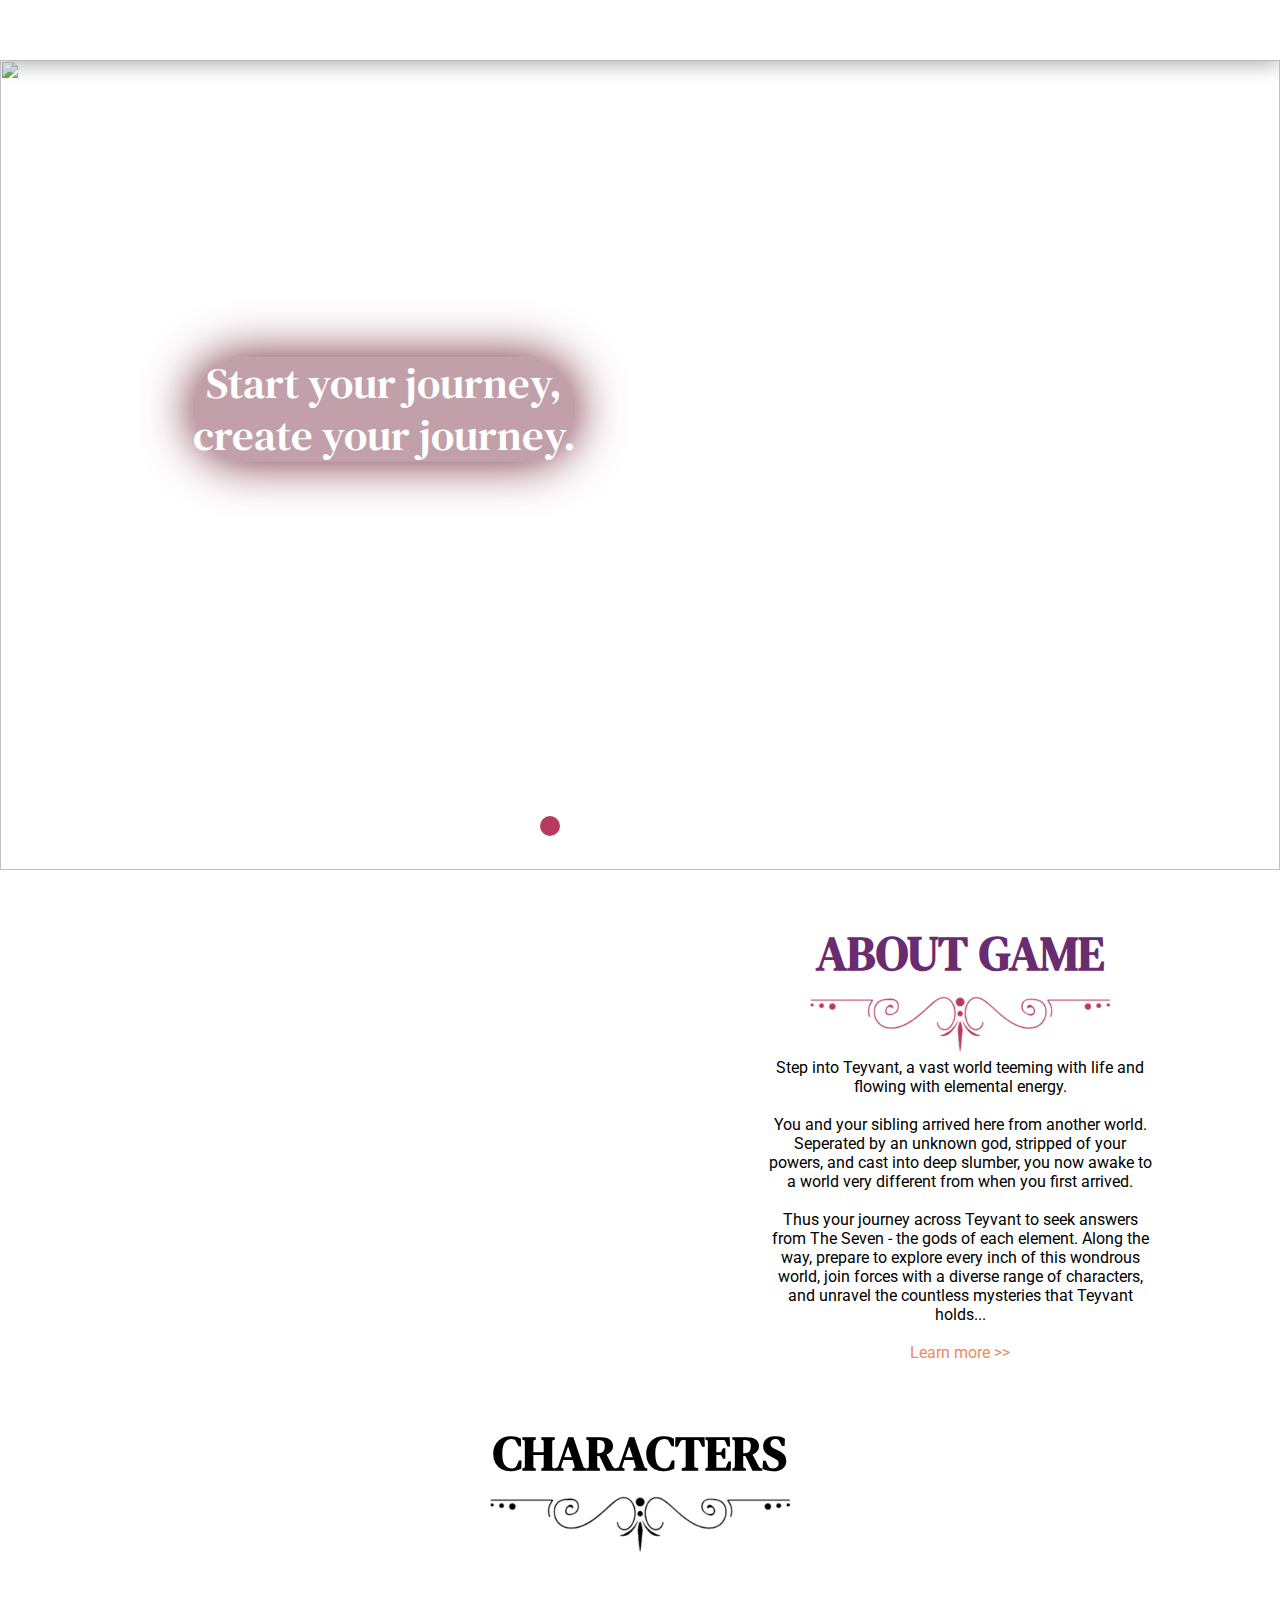
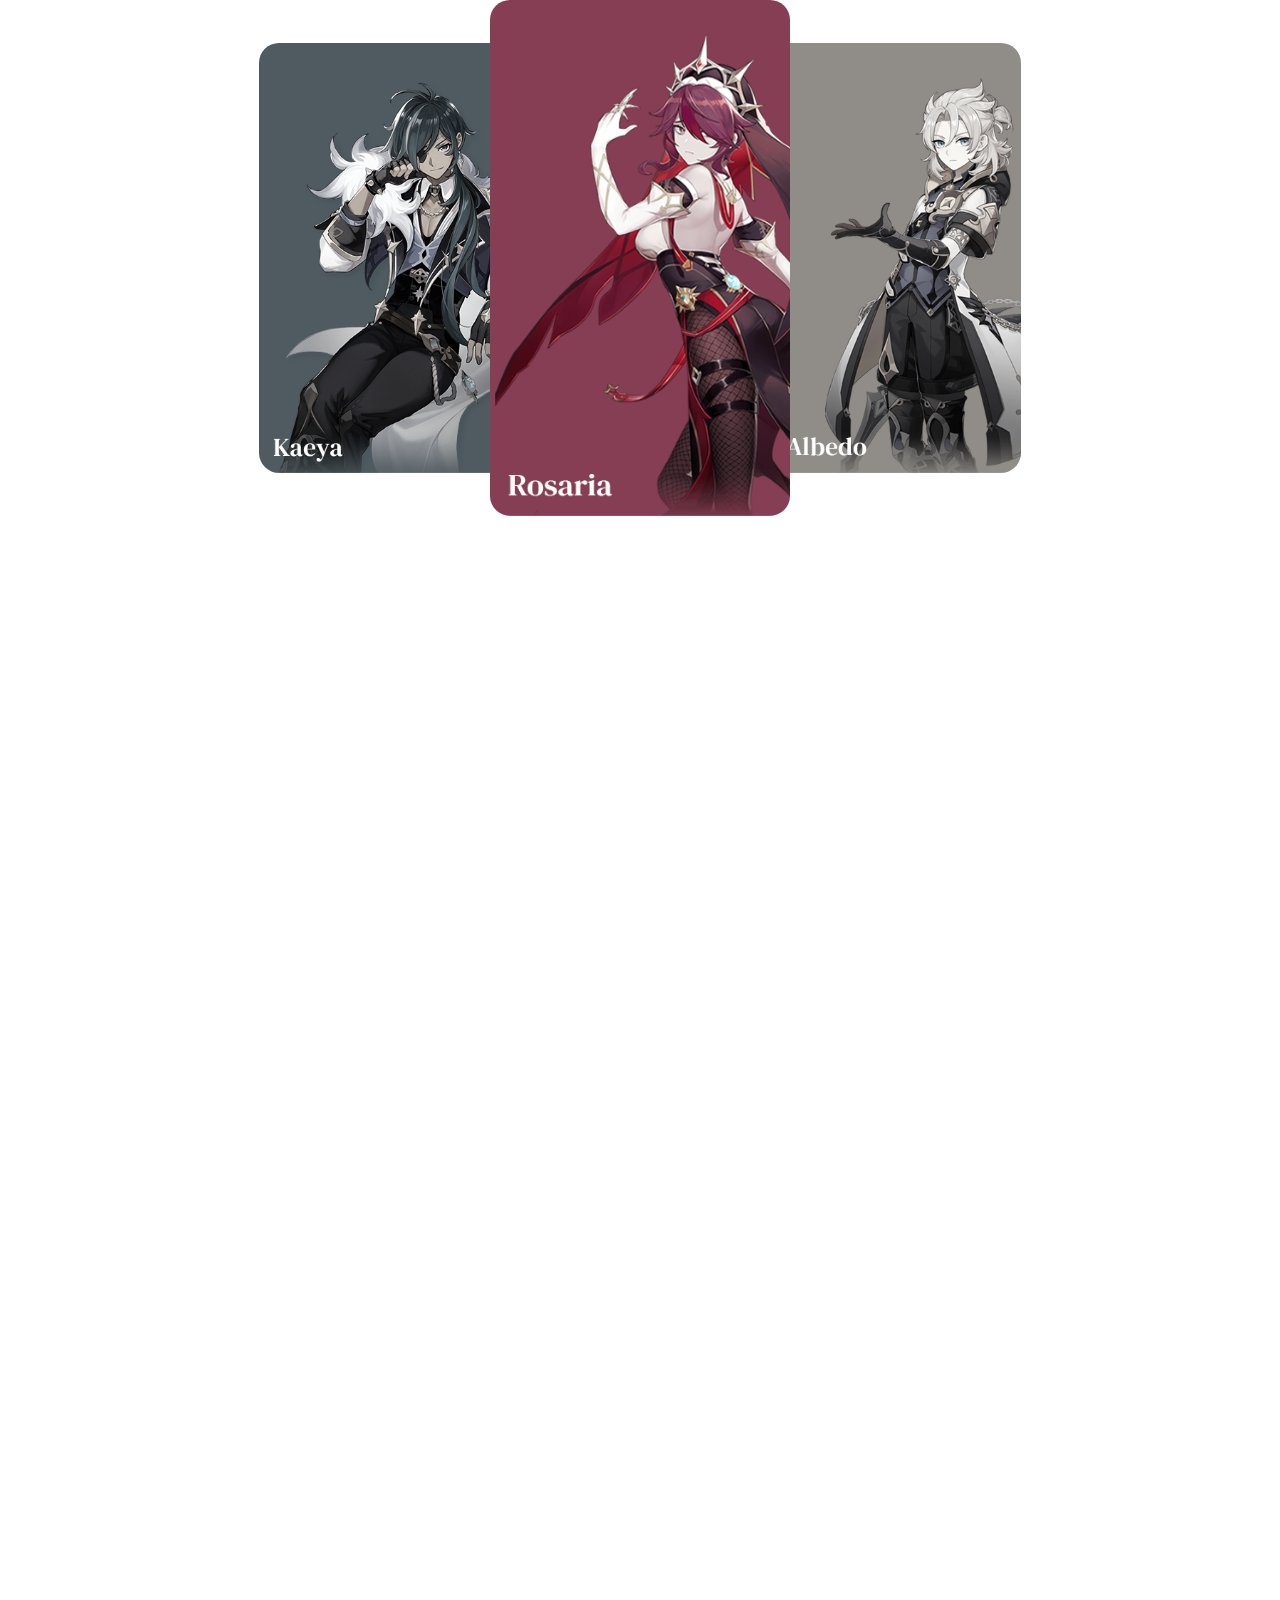
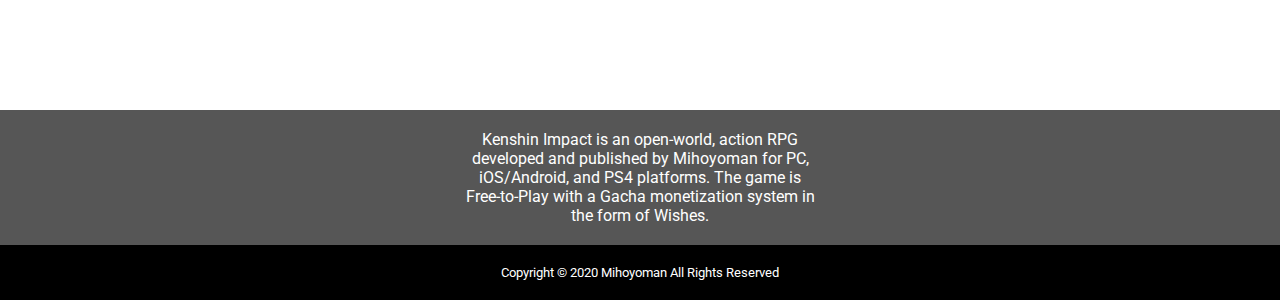
==== commit b29a4545: "ubah dikit" ====
--- a/index.html
+++ b/index.html
@@ -1,202 +1,134 @@
 <!DOCTYPE html>
 <html lang="en">
-  <head>
-    <meta charset="UTF-8" />
-    <meta http-equiv="X-UA-Compatible" content="IE=edge" />
-    <meta name="viewport" content="width=device-width, initial-scale=1.0" />
-    <title>Kenshin Impact | Home</title>
-    <link
-      rel="shortcut icon"
-      type="image/jpg"
-      href="./Assets/Logo/favicon.png"
-    />
-    <link rel="stylesheet" href="./css/home.css" />
-  </head>
 
-  <body>
-    <span id="navbar-partial">
-      <div class="navbar">
-        <a href="/"
-          ><img
-            class="logo"
-            width="100px"
-            src="./Assets/Pages/home/Logo_Kenshin_Impact.png"
-            alt=""
-        /></a>
-        <img
-          class="menu-icon"
-          height="40px"
-          src="./Assets/Pages/home/icons8-menu-480.png"
-          alt=""
-        />
+<head>
+  <meta charset="UTF-8" />
+  <meta http-equiv="X-UA-Compatible" content="IE=edge" />
+  <meta name="viewport" content="width=device-width, initial-scale=1.0" />
+  <title>Kenshin Impact | Home</title>
+  <link rel="shortcut icon" type="image/jpg" href="./Assets/Logo/favicon.png" />
+  <link rel="stylesheet" href="./css/home.css" />
+</head>
+
+<body>
+  <span id="navbar-partial">
+    <div class="navbar">
+      <a href="./index.html"><img class="logo" width="100px" src="./Assets/Pages/home/Logo_Kenshin_Impact.png"
+          alt="" /></a>
+      <img class="menu-icon" height="40px" src="./Assets/Pages/home/icons8-menu-480.png" alt="" />
+    </div>
+
+    <div class="menu-container dm-text">
+      <div class="tab"><a href="./html/character.html">Characters</a></div>
+      <div class="tab"><a href="./html/about.html">About Game</a></div>
+      <div class="tab"><a href="./html/gallery.html">Gallery</a></div>
+      <div class="tab"><a href="./html/register.html">Register</a></div>
+    </div>
+  </span>
+
+  <section class="hero dm-text">
+    <img class="slide active" src="./Assets/Pages/home/header1.jpg" alt="" />
+    <img class="slide deactivate" src="./Assets/Pages/home/header2.jpg" alt="" />
+    <img class="slide deactivate" src="./Assets/Pages/home/header3.jpg" alt="" />
+    <img class="slide deactivate" src="./Assets/Pages/home/header4.jpg" alt="" />
+
+    <div class="text-container">
+      <h1 class="">Start your journey, <br />create your journey.</h1>
+      <a href="./html/register.html">
+        <div class="btn">• Register Now •</div>
+      </a>
+    </div>
+
+    <img class="arrow prev" src="./Assets/Pages/home/arrow-prev.png" alt="" />
+    <img class="arrow next" src="./Assets/Pages/home/arrow-next.png" alt="" />
+
+    <ul class="dots">
+      <li class="dot-active"></li>
+      <li class=""></li>
+      <li class=""></li>
+      <li clas=""></li>
+    </ul>
+  </section>
+
+  <section class="about">
+    <div class="container">
+      <img class="character" src="./Assets/Pages/home/about.png" alt="" />
+    </div>
+
+    <div class="container">
+      <div class="title-cont">
+        <h1 class="title dm-text">ABOUT GAME</h1>
+        <img class="line" src="./Assets/Pages/home/title_container.png" alt="" />
       </div>
+      <div class="roboto-text">
+        Step into Teyvant, a vast world teeming with life and flowing with
+        elemental energy. <br /><br />
+        You and your sibling arrived here from another world. Seperated by an
+        unknown god, stripped of your powers, and cast into deep slumber, you
+        now awake to a world very different from when you first arrived.<br /><br />
+        Thus your journey across Teyvant to seek answers from The Seven - the
+        gods of each element. Along the way, prepare to explore every inch of
+        this wondrous world, join forces with a diverse range of characters,
+        and unravel the countless mysteries that Teyvant holds...<br /><br />
+        <a href="./html/about.html">Learn more >></a>
+      </div>
+    </div>
+  </section>
 
-      <div class="menu-container dm-text">
-        <div class="tab"><a href="./html/character.html">Characters</a></div>
-        <div class="tab"><a href="./html/about.html">About Game</a></div>
-        <div class="tab"><a href="./html/gallery.html">Gallery</a></div>
-        <div class="tab"><a href="./html/register.html">Register</a></div>
-      </div>
-    </span>
+  <section class="characters">
+    <div class="title-cont">
+      <h1 class="title dm-text">CHARACTERS</h1>
+      <img class="line" src="./Assets/Pages/home/title_container.png" alt="" />
+    </div>
 
-    <section class="hero dm-text">
-      <img class="slide active" src="./Assets/Pages/home/header1.jpg" alt="" />
-      <img
-        class="slide deactivate"
-        src="./Assets/Pages/home/header2.jpg"
-        alt=""
-      />
-      <img
-        class="slide deactivate"
-        src="./Assets/Pages/home/header3.jpg"
-        alt=""
-      />
-      <img
-        class="slide deactivate"
-        src="./Assets/Pages/home/header4.jpg"
-        alt=""
-      />
-
-      <div class="text-container">
-        <h1 class="">Start your journey, <br />create your journey.</h1>
-        <div class="btn">• Register Now •</div>
-      </div>
+    <div class="carousel">
+      <img class="card middle" src="./Assets/Pages/home/characters/char1.png" alt="" />
+      <img class="card right" src="./Assets/Pages/home/characters/char2.png" alt="" />
+      <img class="card" src="./Assets/Pages/home/characters/char3.png" alt="" />
+      <img class="card left" src="./Assets/Pages/home/characters/char4.png" alt="" />
 
       <img class="arrow prev" src="./Assets/Pages/home/arrow-prev.png" alt="" />
       <img class="arrow next" src="./Assets/Pages/home/arrow-next.png" alt="" />
+    </div>
+  </section>
 
-      <ul class="dots">
-        <li class="dot-active"></li>
-        <li class=""></li>
-        <li class=""></li>
-        <li clas=""></li>
-      </ul>
-    </section>
+  <section class="screenshots">
+    <div class="title-cont">
+      <h1 class="title dm-text">SCREENSHOTS</h1>
+      <img class="line" src="./Assets/Pages/home/title_container.png" alt="" />
+    </div>
 
-    <section class="about">
-      <div class="container">
-        <img class="character" src="./Assets/Pages/home/about.png" alt="" />
+    <img class="image" src="./Assets/Pages/home/screenshots1.png" alt="" />
+    <img class="image" src="./Assets/Pages/home/screenshots2.png" alt="" />
+    <img class="image" src="./Assets/Pages/home/screenshots3.png" alt="" />
+
+    <a class="btn dm-text" href="./html/gallery.html">More Pictures... </a>
+  </section>
+
+  <span id="footer-partial">
+    <div class="footer-container">
+      <div class="column">
+        <img width="200px" src="./Assets/Pages/home/Logo_Kenshin_Impact2.png" alt="" />
       </div>
+      <div class="column roboto-text">
+        Kenshin Impact is an open-world, action RPG developed and published by
+        Mihoyoman for PC, iOS/Android, and PS4 platforms. The game is
+        Free-to-Play with a Gacha monetization system in the form of Wishes.
+      </div>
+      <div class="column socmed">
+        <a href="https://www.facebook.com/"><img src="./Assets/Pages/home/facebook.png" alt="" /></a>
+        <a href="https://www.instagram.com/"><img src="./Assets/Pages/home/instagram.png" alt="" /></a>
+        <a href="https://twitter.com/"><img src="./Assets/Pages/home/twitter.png" alt="" /></a>
+      </div>
+    </div>
+    <div class="copyright roboto-text">
+      Copyright © 2020 Mihoyoman All Rights Reserved
+    </div>
+  </span>
 
-      <div class="container">
-        <div class="title-cont">
-          <h1 class="title dm-text">ABOUT GAME</h1>
-          <img
-            class="line"
-            src="./Assets/Pages/home/title_container.png"
-            alt=""
-          />
-        </div>
-        <div class="roboto-text">
-          Step into Teyvant, a vast world teeming with life and flowing with
-          elemental energy. <br /><br />
-          You and your sibling arrived here from another world. Seperated by an
-          unknown god, stripped of your powers, and cast into deep slumber, you
-          now awake to a world very different from when you first arrived.<br /><br />
-          Thus your journey across Teyvant to seek answers from The Seven - the
-          gods of each element. Along the way, prepare to explore every inch of
-          this wondrous world, join forces with a diverse range of characters,
-          and unravel the countless mysteries that Teyvant holds...<br /><br />
-          <a href="./html/about.html">Learn more >></a>
-        </div>
-      </div>
-    </section>
+  <script src="https://code.jquery.com/jquery-3.6.0.js"></script>
+  <script src="./Javascript/navbar.js"></script>
+  <script src="./Javascript/home.js"></script>
+</body>
 
-    <section class="characters">
-      <div class="title-cont">
-        <h1 class="title dm-text">CHARACTERS</h1>
-        <img
-          class="line"
-          src="./Assets/Pages/home/title_container.png"
-          alt=""
-        />
-      </div>
-
-      <div class="carousel">
-        <img
-          class="card middle"
-          src="./Assets/Pages/home/characters/char1.png"
-          alt=""
-        />
-        <img
-          class="card right"
-          src="./Assets/Pages/home/characters/char2.png"
-          alt=""
-        />
-        <img
-          class="card"
-          src="./Assets/Pages/home/characters/char3.png"
-          alt=""
-        />
-        <img
-          class="card left"
-          src="./Assets/Pages/home/characters/char4.png"
-          alt=""
-        />
-
-        <img
-          class="arrow prev"
-          src="./Assets/Pages/home/arrow-prev.png"
-          alt=""
-        />
-        <img
-          class="arrow next"
-          src="./Assets/Pages/home/arrow-next.png"
-          alt=""
-        />
-      </div>
-    </section>
-
-    <section class="screenshots">
-      <div class="title-cont">
-        <h1 class="title dm-text">SCREENSHOTS</h1>
-        <img
-          class="line"
-          src="./Assets/Pages/home/title_container.png"
-          alt=""
-        />
-      </div>
-
-      <img class="image" src="./Assets/Pages/home/screenshots1.png" alt="" />
-      <img class="image" src="./Assets/Pages/home/screenshots2.png" alt="" />
-      <img class="image" src="./Assets/Pages/home/screenshots3.png" alt="" />
-
-      <a class="btn dm-text" href="./html/gallery.html">More Pictures... </a>
-    </section>
-
-    <span id="footer-partial">
-      <div class="footer-container">
-        <div class="column">
-          <img
-            width="200px"
-            src="../Assets/Pages/home/Logo_Kenshin_Impact2.png"
-            alt=""
-          />
-        </div>
-        <div class="column roboto-text">
-          Kenshin Impact is an open-world, action RPG developed and published by
-          Mihoyoman for PC, iOS/Android, and PS4 platforms. The game is
-          Free-to-Play with a Gacha monetization system in the form of Wishes.
-        </div>
-        <div class="column socmed">
-          <a href="https://www.facebook.com/"
-            ><img src="../Assets/Pages/home/facebook.png" alt=""
-          /></a>
-          <a href="https://www.instagram.com/"
-            ><img src="../Assets/Pages/home/instagram.png" alt=""
-          /></a>
-          <a href="https://twitter.com/"
-            ><img src="../Assets/Pages/home/twitter.png" alt=""
-          /></a>
-        </div>
-      </div>
-      <div class="copyright roboto-text">
-        Copyright © 2020 Mihoyoman All Rights Reserved
-      </div>
-    </span>
-
-    <script src="https://code.jquery.com/jquery-3.6.0.js"></script>
-    <script src="./Javascript/navbar.js"></script>
-    <script src="./Javascript/home.js"></script>
-  </body>
-</html>
+</html>--- a/css/home.css
+++ b/css/home.css
@@ -8,12 +8,13 @@
   color: white;
   position: relative;
   height: 550px;
-  height: 80vh;
+  height: 90vh;
   overflow: hidden;
 }
 
 .hero .slide {
   width: 100%;
+  height: 100%;
   display: block;
   position: absolute;
   top: 50%;
@@ -21,6 +22,7 @@
   transform: translate(-50%, -50%);
   transition: opacity 3s;
   opacity: 0;
+  object-fit: cover;
 }
 
 .hero .active {
@@ -31,7 +33,7 @@
 .hero .text-container {
   position: absolute;
   top: 50%;
-  left: 28%;
+  left: 30%;
   transform: translate(-50%, -50%);
   z-index: 50;
 }
@@ -49,9 +51,10 @@
 .hero .btn {
   background-image: url("../Assets/Pages/home/play_button.png");
   padding: 20px 15px;
-  width: 50%;
+  width: 200px;
   background-repeat: no-repeat;
   background-size: cover;
+  background-position: center;
   text-align: center;
   margin: 0 auto;
   margin-top: 50px;
@@ -59,19 +62,18 @@
 }
 
 .arrow {
-  transform: translate(-50%, -50%);
+  transform: translate(0, -50%);
   position: absolute;
   min-width: 50px;
   width: 3vw;
   cursor: pointer;
 }
 
-.hero .prev {
-  left: 5%;
-  top: 50%;
-}
-
-.hero .next {
+.prev {
+  left: 2%;
+  top: 50%;
+}
+.next {
   right: 2%;
   top: 50%;
 }
@@ -106,9 +108,10 @@
 }
 
 .about .container {
-  width: 450vw;
+  width: 50vw;
   height: 450px;
   position: relative;
+  max-width: 1000px;
 }
 
 .about .character {
@@ -116,16 +119,18 @@
   position: absolute;
   bottom: 0;
   left: 0;
-}
-
-.about .title {
-  font-size: 2.2rem;
+  max-width: 700px;
+}
+
+.about .title-cont {
+  font-size: 1.5rem;
   color: var(--cpurple);
-  margin-bottom: 10px;
+  
 }
 
 .about .title-cont img {
-  width: 40%;
+  width: 300px;
+  margin-top: 10px;
 }
 
 .about .container:last-child {
@@ -145,21 +150,24 @@
 .characters {
   background-image: url("../Assets/Pages/home/character-bg.png");
   background-position: bottom;
-  height: 1200px;
+  background-repeat: no-repeat;
+  padding-bottom: 400px;
+  min-height: 500px;
 }
 
 .characters .title-cont {
   color: white;
   width: 100%;
-  font-size: 2.2rem;
+  font-size: 1.5rem;
   text-align: center;
   padding-top: 50px;
-  margin-bottom: 50px;
+  margin-bottom: 0px;
   filter: brightness(100) invert(1);
+  position: relative;
 }
 
 .characters .title-cont img {
-  width: 500px;
+  width: 300px;
   margin-top: 10px;
 }
 
@@ -176,7 +184,8 @@
   transform: translate(-50%, -50%);
   opacity: 0;
   border-radius: 20px;
-  width: 360px;
+  width: 300px;
+  /* width: 25vw; */
   z-index: 1;
 
   transition-property: all;
@@ -191,32 +200,26 @@
 
 .characters .left {
   opacity: 1;
-  transform: translate(-170%, -50%);
-  width: 300px;
+  left: 30%;
+  /* width: calc(25vw - 50px); */
+  width: 250px;
   z-index: 2;
+  filter: grayscale(80%);
 }
 
 .characters .right {
   opacity: 1;
-  transform: translate(70%, -50%);
-  width: 300px;
+  left: 70%;
+  /* width: calc(25vw - 50px); */
+  width: 250px;
   z-index: 2;
-}
-
-.characters .prev {
-  left: 5%;
-  top: 50%;
-}
-
-.characters .next {
-  right: 2%;
-  top: 50%;
+  filter: grayscale(80%);
 }
 
 .screenshots {
   background-image: url("../Assets/Pages/home/screenshots_bg.jpg");
   background-position: top;
-  padding: 150px 0;
+  padding: 100px 0;
   display: flex;
   flex-direction: column;
   align-items: center;
@@ -225,14 +228,14 @@
 .screenshots .title-cont {
   color: white;
   width: 100%;
-  font-size: 2.2rem;
+  font-size: 1.5rem;
   text-align: center;
   margin-bottom: 50px;
   filter: brightness(0) invert(1);
 }
 
 .screenshots .title-cont img {
-  width: 500px;
+  width: 300px;
   margin-top: 15px;
 }
 
@@ -258,3 +261,57 @@
   justify-content: center;
   align-items: center;
 }
+
+@media screen and (max-width: 1200px) {
+  .about{
+    flex-direction: column-reverse;
+    /* justify-content: center; */
+    align-items: center;
+  }
+  .about .container{
+    width: 100%;
+  }
+}
+@media screen and (max-width: 992px) {
+  .hero .text-container{
+    left: 50%;
+  }
+}
+@media screen and (max-width: 762px) {
+  .characters .card{
+    left: 50% !important;
+  }
+
+}
+@media screen and (max-width: 576px) {
+  .characters .carousel{
+    height: 400px;
+  }
+  .characters .card{
+    width: 200px
+  }
+
+}
+@media screen and (max-width: 428px) {
+  .arrow{
+    min-width: 30px;
+  }
+  .hero .dots li{
+    width: 20px;
+    height: 20px;
+  }
+
+  .about .title-cont, .characters .title-cont, .screenshots .title-cont{
+    font-size: 1.3rem;
+  }
+  .about .title-cont img, .characters .title-cont img, .screenshots .title-cont img{
+    width: 200px;
+  }
+
+  .screenshots .btn{
+    font-size: 1rem;
+    width: 200px;
+  }
+
+  
+}